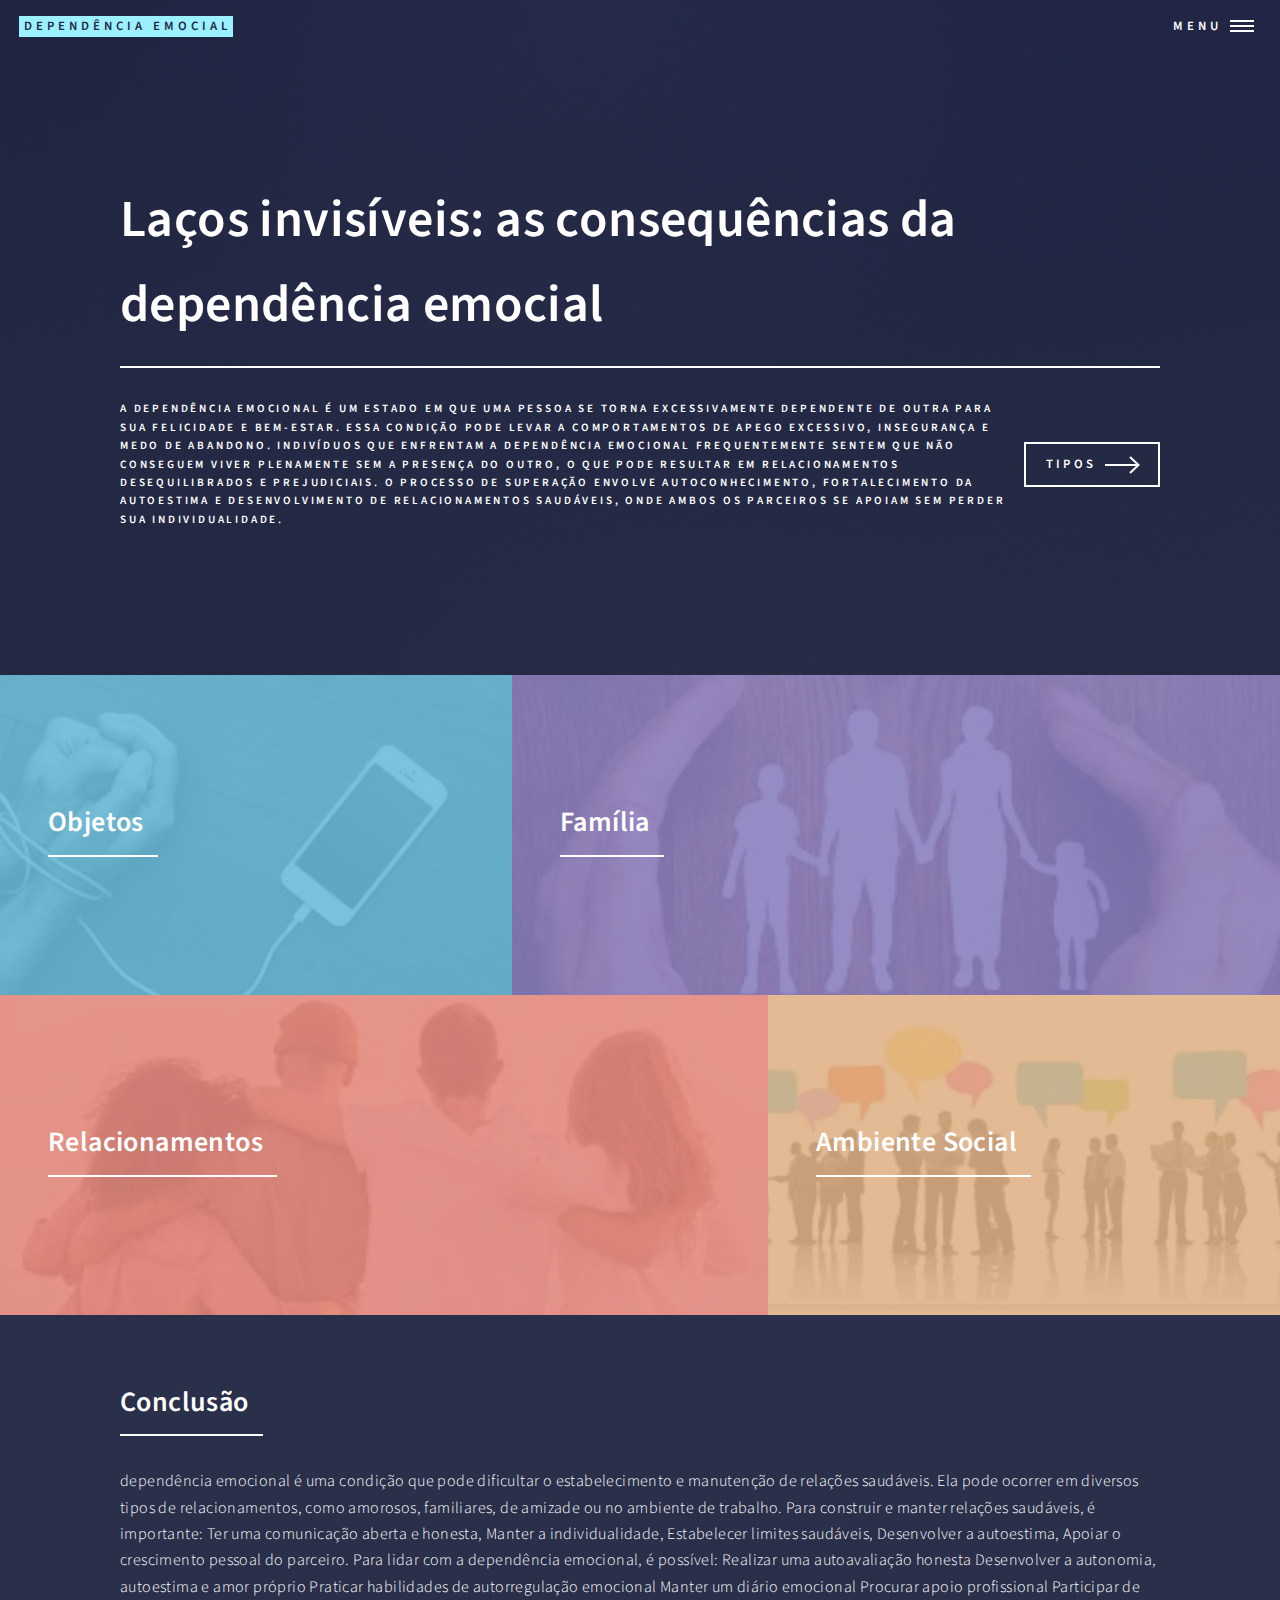
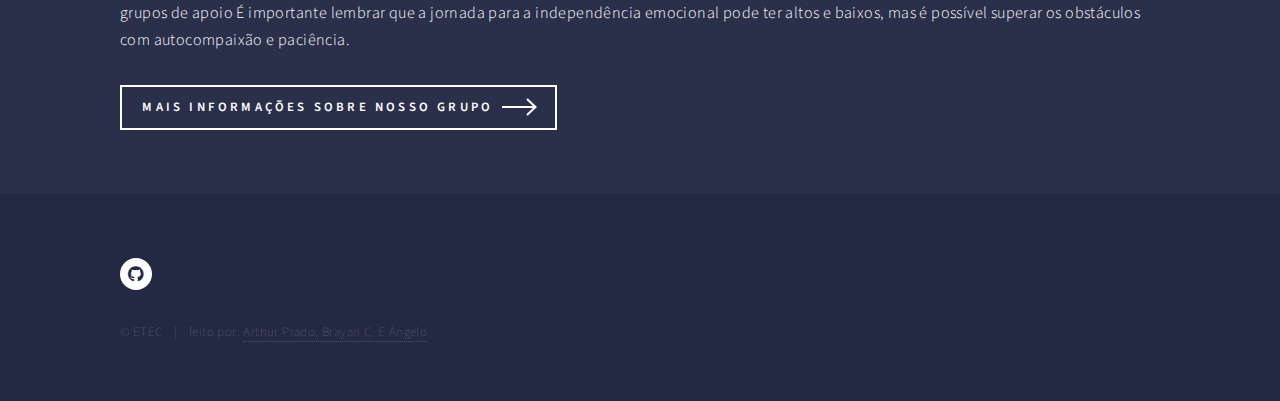
==== index.html @ 6771ea62 "Atualizar o index.html" ====
<!DOCTYPE HTML>
<html lang="pt-br">
	<head>
		<title>TRABALHO</title>
		<meta charset="utf-8" />
		<meta name="viewport" content="width=device-width, initial-scale=1, user-scalable=no" />
		<link rel="stylesheet" href="assets/css/main.css" />
		<noscript><link rel="stylesheet" href="assets/css/noscript.css" /></noscript>
	</head>
	<body class="is-preload">

		
			<div id="wrapper">

					<header id="header" class="alt">
						<a href="index.html" class="logo"><strong>Dependência emocial</strong></a>
						<nav>
							<a href="#menu">Menu</a>
						</nav>
					</header>

				<!-- Menu -->
					<nav id="menu">
						<ul class="links">
							<li><a href="index.html">Início</a></li>
							<li><a href="inf.html">Sobre</a></li>
							<li><a href="generic.html">Contatos</a></li>
						</ul>
					</nav>

				<!-- Banner -->
					<section id="banner" class="major">
						<div class="inner">
							<header class="major">
								<h1>Laços invisíveis: as consequências da dependência emocial</h1>
							</header>
							<div class="content">
								<p>A dependência emocional é um estado em que uma pessoa se torna excessivamente dependente de outra para sua felicidade e bem-estar. Essa condição pode levar a comportamentos de apego excessivo, insegurança e medo de abandono. Indivíduos que enfrentam a dependência emocional frequentemente sentem que não conseguem viver plenamente sem a presença do outro, o que pode resultar em relacionamentos desequilibrados e prejudiciais. O processo de superação envolve autoconhecimento, fortalecimento da autoestima e desenvolvimento de relacionamentos saudáveis, onde ambos os parceiros se apoiam sem perder sua individualidade.</p>
								<ul class="actions">
									<li><a href="#one" class="button next scrolly">Tipos </a></li>
								</ul>
							</div>
						</div>
					</section>

				
					<div id="main">

						
							<section id="one" class="tiles">
								<article>
									<span class="image">
										<img src="images/pic01.jpg" alt="" />
									</span>
									<header class="major">
										<h3><a href="subObjetos.html" class="link">Objetos</a></h3>
									</header>
								</article>
								<article>
									<span class="image">
										<img src="images/pic02.jpg" alt="" />
									</span>
									<header class="major">
										<h3><a href="subFamilía.html" class="link">Família</a></h3>
									</header>
								</article>
								<article>
									<span class="image">
										<img src="images/pic03.jpg" alt="" />
									</span>
									<header class="major">
										<h3><a href="subRelacionamentos.html" class="link">Relacionamentos</a></h3>
									</header>
								</article>
								<article>
									<span class="image">
										<img src="images/pic04.jpg" alt="" />
									</span>
									<header class="major">
										<h3><a href="subAmbiSocial.html" class="link">Ambiente Social</a></h3>
									</header>
							</section>

						<!-- Two -->
							<section id="two">
								<div class="inner">
									<header class="major">
										<h2>Conclusão</h2>
									</header>
									<p>dependência emocional é uma condição que pode dificultar o estabelecimento e manutenção de relações saudáveis. Ela pode ocorrer em diversos tipos de relacionamentos, como amorosos, familiares, de amizade ou no ambiente de trabalho. 
										Para construir e manter relações saudáveis, é importante: Ter uma comunicação aberta e honesta, Manter a individualidade, Estabelecer limites saudáveis, Desenvolver a autoestima, Apoiar o crescimento pessoal do parceiro. 
										Para lidar com a dependência emocional, é possível:
										Realizar uma autoavaliação honesta
										Desenvolver a autonomia, autoestima e amor próprio
										Praticar habilidades de autorregulação emocional
										Manter um diário emocional
										Procurar apoio profissional
										Participar de grupos de apoio 
										É importante lembrar que a jornada para a independência emocional pode ter altos e baixos, mas é possível superar os obstáculos com autocompaixão e paciência. 
										</p>
									<ul class="actions">
										<li><a href="inf.html" class="button next">Mais informações sobre nosso grupo</a></li>
									</ul>
								</div>
							</section>

					</div>

				<!-- Footer -->
					<footer id="footer">
						<div class="inner">
							<ul class="icons">
								<li><a href="https://github.com/ArthurAsilva/LacosInvisiveis" class="icon brands alt fa-github"><span class="label">GitHub</span></a></li>
							</ul>
							<ul class="copyright">
								<li>&copy; ETEC</li><li>feito por: <a id="azul" href=" https://arthurasilva.github.io/LacosInvisiveis/">Arthur Prado, Brayan C. E Ângelo </a></li>
							</ul>
						</div>
					</footer>

			</div>

		<!-- Scripts -->
			<script src="assets/js/jquery.min.js"></script>
			<script src="assets/js/jquery.scrolly.min.js"></script>
			<script src="assets/js/jquery.scrollex.min.js"></script>
			<script src="assets/js/browser.min.js"></script>
			<script src="assets/js/breakpoints.min.js"></script>
			<script src="assets/js/util.js"></script>
			<script src="assets/js/main.js"></script>

	</body>
</html>
---- assets/css/main.css ----
@import url(fontawesome-all.min.css);
@import url("https://fonts.googleapis.com/css?family=Source+Sans+Pro:300,300italic,600,600italic");

/*
	Forty by HTML5 UP
	html5up.net | @ajlkn
	Free for personal and commercial use under the CCA 3.0 license (html5up.net/license)
*/
.azul{
	color: rgb(108, 247, 240);
}
html, body, div, span, applet, object,
iframe, h1, h2, h3, h4, h5, h6, p, blockquote,
pre, a, abbr, acronym, address, big, cite,
code, del, dfn, em, img, ins, kbd, q, s, samp,
small, strike, strong, sub, sup, tt, var, b,
u, i, center, dl, dt, dd, ol, ul, li, fieldset,
form, label, legend, table, caption, tbody,
tfoot, thead, tr, th, td, article, aside,
canvas, details, embed, figure, figcaption,
footer, header, hgroup, menu, nav, output, ruby,
section, summary, time, mark, audio, video {
	margin: 0;
	padding: 0;
	border: 0;
	font-size: 100%;
	font: inherit;
	vertical-align: baseline;}

article, aside, details, figcaption, figure,
footer, header, hgroup, menu, nav, section {
	display: block;}

body {
	line-height: 1;
}

ol, ul {
	list-style: none;
}

blockquote, q {
	quotes: none;
}

	blockquote:before, blockquote:after, q:before, q:after {
		content: '';
		content: none;
	}

table {
	border-collapse: collapse;
	border-spacing: 0;
}

body {
	-webkit-text-size-adjust: none;
}

mark {
	background-color: transparent;
	color: inherit;
}

input::-moz-focus-inner {
	border: 0;
	padding: 0;
}

input, select, textarea {
	-moz-appearance: none;
	-webkit-appearance: none;
	-ms-appearance: none;
	appearance: none;
}

/* Basic */

	@-ms-viewport {
		width: device-width;
	}

	body {
		-ms-overflow-style: scrollbar;
	}

	@media screen and (max-width: 480px) {

		html, body {
			min-width: 320px;
		}

	}

	html {
		box-sizing: border-box;
	}

	*, *:before, *:after {
		box-sizing: inherit;
	}

	body {
		background: #242943;
	}

		body.is-preload *, body.is-preload *:before, body.is-preload *:after {
			-moz-animation: none !important;
			-webkit-animation: none !important;
			-ms-animation: none !important;
			animation: none !important;
			-moz-transition: none !important;
			-webkit-transition: none !important;
			-ms-transition: none !important;
			transition: none !important;
		}

/* Type */

	body, input, select, textarea {
		color: #ffffff;
		font-family: "Source Sans Pro", Helvetica, sans-serif;
		font-size: 17pt;
		font-weight: 300;
		letter-spacing: 0.025em;
		line-height: 1.65;
	}

		@media screen and (max-width: 1680px) {

			body, input, select, textarea {
				font-size: 14pt;
			}

		}

		@media screen and (max-width: 1280px) {

			body, input, select, textarea {
				font-size: 12pt;
			}

		}

		@media screen and (max-width: 360px) {

			body, input, select, textarea {
				font-size: 11pt;
			}

		}

	a {
		-moz-transition: color 0.2s ease-in-out, border-bottom-color 0.2s ease-in-out;
		-webkit-transition: color 0.2s ease-in-out, border-bottom-color 0.2s ease-in-out;
		-ms-transition: color 0.2s ease-in-out, border-bottom-color 0.2s ease-in-out;
		transition: color 0.2s ease-in-out, border-bottom-color 0.2s ease-in-out;
		border-bottom: dotted 1px;
		color: inherit;
		text-decoration: none;
	}

		a:hover {
			border-bottom-color: transparent;
			color: #9bf1ff !important;
		}

		a:active {
			color: #53e3fb !important;
		}

	strong, b {
		color: #ffffff;
		font-weight: 600;
	}

	em, i {
		font-style: italic;
	}

	p {
		margin: 0 0 2em 0;
	}

	h1, h2, h3, h4, h5, h6 {
		color: #ffffff;
		font-weight: 600;
		line-height: 1.65;
		margin: 0 0 1em 0;
	}

		h1 a, h2 a, h3 a, h4 a, h5 a, h6 a {
			color: inherit;
			border-bottom: 0;
		}

	h1 {
		font-size: 2.5em;
	}

	h2 {
		font-size: 1.75em;
	}

	h3 {
		font-size: 1.35em;
	}

	h4 {
		font-size: 1.1em;
	}

	h5 {
		font-size: 0.9em;
	}

	h6 {
		font-size: 0.7em;
	}

	@media screen and (max-width: 736px) {

		h1 {
			font-size: 2em;
		}

		h2 {
			font-size: 1.5em;
		}

		h3 {
			font-size: 1.25em;
		}

	}

	sub {
		font-size: 0.8em;
		position: relative;
		top: 0.5em;
	}

	sup {
		font-size: 0.8em;
		position: relative;
		top: -0.5em;
	}

	blockquote {
		border-left: solid 4px rgba(212, 212, 255, 0.1);
		font-style: italic;
		margin: 0 0 2em 0;
		padding: 0.5em 0 0.5em 2em;
	}

	code {
		background: rgba(212, 212, 255, 0.035);
		font-family: "Courier New", monospace;
		font-size: 0.9em;
		margin: 0 0.25em;
		padding: 0.25em 0.65em;
	}

	pre {
		-webkit-overflow-scrolling: touch;
		font-family: "Courier New", monospace;
		font-size: 0.9em;
		margin: 0 0 2em 0;
	}

		pre code {
			display: block;
			line-height: 1.75;
			padding: 1em 1.5em;
			overflow-x: auto;
		}

	hr {
		border: 0;
		border-bottom: solid 1px rgba(212, 212, 255, 0.1);
		margin: 2em 0;
	}

		hr.major {
			margin: 3em 0;
		}

	.align-left {
		text-align: left;
	}

	.align-center {
		text-align: center;
	}

	.align-right {
		text-align: right;
	}

/* Row */

	.row {
		display: flex;
		flex-wrap: wrap;
		box-sizing: border-box;
		align-items: stretch;
	}

		.row > * {
			box-sizing: border-box;
		}

		.row.gtr-uniform > * > :last-child {
			margin-bottom: 0;
		}

		.row.aln-left {
			justify-content: flex-start;
		}

		.row.aln-center {
			justify-content: center;
		}

		.row.aln-right {
			justify-content: flex-end;
		}

		.row.aln-top {
			align-items: flex-start;
		}

		.row.aln-middle {
			align-items: center;
		}

		.row.aln-bottom {
			align-items: flex-end;
		}

		.row > .imp {
			order: -1;
		}

		.row > .col-1 {
			width: 8.33333%;
		}

		.row > .off-1 {
			margin-left: 8.33333%;
		}

		.row > .col-2 {
			width: 16.66667%;
		}

		.row > .off-2 {
			margin-left: 16.66667%;
		}

		.row > .col-3 {
			width: 25%;
		}

		.row > .off-3 {
			margin-left: 25%;
		}

		.row > .col-4 {
			width: 33.33333%;
		}

		.row > .off-4 {
			margin-left: 33.33333%;
		}

		.row > .col-5 {
			width: 41.66667%;
		}

		.row > .off-5 {
			margin-left: 41.66667%;
		}

		.row > .col-6 {
			width: 50%;
		}

		.row > .off-6 {
			margin-left: 50%;
		}

		.row > .col-7 {
			width: 58.33333%;
		}

		.row > .off-7 {
			margin-left: 58.33333%;
		}

		.row > .col-8 {
			width: 66.66667%;
		}

		.row > .off-8 {
			margin-left: 66.66667%;
		}

		.row > .col-9 {
			width: 75%;
		}

		.row > .off-9 {
			margin-left: 75%;
		}

		.row > .col-10 {
			width: 83.33333%;
		}

		.row > .off-10 {
			margin-left: 83.33333%;
		}

		.row > .col-11 {
			width: 91.66667%;
		}

		.row > .off-11 {
			margin-left: 91.66667%;
		}

		.row > .col-12 {
			width: 100%;
		}

		.row > .off-12 {
			margin-left: 100%;
		}

		.row.gtr-0 {
			margin-top: 0;
			margin-left: 0em;
		}

			.row.gtr-0 > * {
				padding: 0 0 0 0em;
			}

			.row.gtr-0.gtr-uniform {
				margin-top: 0em;
			}

				.row.gtr-0.gtr-uniform > * {
					padding-top: 0em;
				}

		.row.gtr-25 {
			margin-top: 0;
			margin-left: -0.5em;
		}

			.row.gtr-25 > * {
				padding: 0 0 0 0.5em;
			}

			.row.gtr-25.gtr-uniform {
				margin-top: -0.5em;
			}

				.row.gtr-25.gtr-uniform > * {
					padding-top: 0.5em;
				}

		.row.gtr-50 {
			margin-top: 0;
			margin-left: -1em;
		}

			.row.gtr-50 > * {
				padding: 0 0 0 1em;
			}

			.row.gtr-50.gtr-uniform {
				margin-top: -1em;
			}

				.row.gtr-50.gtr-uniform > * {
					padding-top: 1em;
				}

		.row {
			margin-top: 0;
			margin-left: -2em;
		}

			.row > * {
				padding: 0 0 0 2em;
			}

			.row.gtr-uniform {
				margin-top: -2em;
			}

				.row.gtr-uniform > * {
					padding-top: 2em;
				}

		.row.gtr-150 {
			margin-top: 0;
			margin-left: -3em;
		}

			.row.gtr-150 > * {
				padding: 0 0 0 3em;
			}

			.row.gtr-150.gtr-uniform {
				margin-top: -3em;
			}

				.row.gtr-150.gtr-uniform > * {
					padding-top: 3em;
				}

		.row.gtr-200 {
			margin-top: 0;
			margin-left: -4em;
		}

			.row.gtr-200 > * {
				padding: 0 0 0 4em;
			}

			.row.gtr-200.gtr-uniform {
				margin-top: -4em;
			}

				.row.gtr-200.gtr-uniform > * {
					padding-top: 4em;
				}

		@media screen and (max-width: 1680px) {

			.row {
				display: flex;
				flex-wrap: wrap;
				box-sizing: border-box;
				align-items: stretch;
			}

				.row > * {
					box-sizing: border-box;
				}

				.row.gtr-uniform > * > :last-child {
					margin-bottom: 0;
				}

				.row.aln-left {
					justify-content: flex-start;
				}

				.row.aln-center {
					justify-content: center;
				}

				.row.aln-right {
					justify-content: flex-end;
				}

				.row.aln-top {
					align-items: flex-start;
				}

				.row.aln-middle {
					align-items: center;
				}

				.row.aln-bottom {
					align-items: flex-end;
				}

				.row > .imp-xlarge {
					order: -1;
				}

				.row > .col-1-xlarge {
					width: 8.33333%;
				}

				.row > .off-1-xlarge {
					margin-left: 8.33333%;
				}

				.row > .col-2-xlarge {
					width: 16.66667%;
				}

				.row > .off-2-xlarge {
					margin-left: 16.66667%;
				}

				.row > .col-3-xlarge {
					width: 25%;
				}

				.row > .off-3-xlarge {
					margin-left: 25%;
				}

				.row > .col-4-xlarge {
					width: 33.33333%;
				}

				.row > .off-4-xlarge {
					margin-left: 33.33333%;
				}

				.row > .col-5-xlarge {
					width: 41.66667%;
				}

				.row > .off-5-xlarge {
					margin-left: 41.66667%;
				}

				.row > .col-6-xlarge {
					width: 50%;
				}

				.row > .off-6-xlarge {
					margin-left: 50%;
				}

				.row > .col-7-xlarge {
					width: 58.33333%;
				}

				.row > .off-7-xlarge {
					margin-left: 58.33333%;
				}

				.row > .col-8-xlarge {
					width: 66.66667%;
				}

				.row > .off-8-xlarge {
					margin-left: 66.66667%;
				}

				.row > .col-9-xlarge {
					width: 75%;
				}

				.row > .off-9-xlarge {
					margin-left: 75%;
				}

				.row > .col-10-xlarge {
					width: 83.33333%;
				}

				.row > .off-10-xlarge {
					margin-left: 83.33333%;
				}

				.row > .col-11-xlarge {
					width: 91.66667%;
				}

				.row > .off-11-xlarge {
					margin-left: 91.66667%;
				}

				.row > .col-12-xlarge {
					width: 100%;
				}

				.row > .off-12-xlarge {
					margin-left: 100%;
				}

				.row.gtr-0 {
					margin-top: 0;
					margin-left: 0em;
				}

					.row.gtr-0 > * {
						padding: 0 0 0 0em;
					}

					.row.gtr-0.gtr-uniform {
						margin-top: 0em;
					}

						.row.gtr-0.gtr-uniform > * {
							padding-top: 0em;
						}

				.row.gtr-25 {
					margin-top: 0;
					margin-left: -0.5em;
				}

					.row.gtr-25 > * {
						padding: 0 0 0 0.5em;
					}

					.row.gtr-25.gtr-uniform {
						margin-top: -0.5em;
					}

						.row.gtr-25.gtr-uniform > * {
							padding-top: 0.5em;
						}

				.row.gtr-50 {
					margin-top: 0;
					margin-left: -1em;
				}

					.row.gtr-50 > * {
						padding: 0 0 0 1em;
					}

					.row.gtr-50.gtr-uniform {
						margin-top: -1em;
					}

						.row.gtr-50.gtr-uniform > * {
							padding-top: 1em;
						}

				.row {
					margin-top: 0;
					margin-left: -2em;
				}

					.row > * {
						padding: 0 0 0 2em;
					}

					.row.gtr-uniform {
						margin-top: -2em;
					}

						.row.gtr-uniform > * {
							padding-top: 2em;
						}

				.row.gtr-150 {
					margin-top: 0;
					margin-left: -3em;
				}

					.row.gtr-150 > * {
						padding: 0 0 0 3em;
					}

					.row.gtr-150.gtr-uniform {
						margin-top: -3em;
					}

						.row.gtr-150.gtr-uniform > * {
							padding-top: 3em;
						}

				.row.gtr-200 {
					margin-top: 0;
					margin-left: -4em;
				}

					.row.gtr-200 > * {
						padding: 0 0 0 4em;
					}

					.row.gtr-200.gtr-uniform {
						margin-top: -4em;
					}

						.row.gtr-200.gtr-uniform > * {
							padding-top: 4em;
						}

		}

		@media screen and (max-width: 1280px) {

			.row {
				display: flex;
				flex-wrap: wrap;
				box-sizing: border-box;
				align-items: stretch;
			}

				.row > * {
					box-sizing: border-box;
				}

				.row.gtr-uniform > * > :last-child {
					margin-bottom: 0;
				}

				.row.aln-left {
					justify-content: flex-start;
				}

				.row.aln-center {
					justify-content: center;
				}

				.row.aln-right {
					justify-content: flex-end;
				}

				.row.aln-top {
					align-items: flex-start;
				}

				.row.aln-middle {
					align-items: center;
				}

				.row.aln-bottom {
					align-items: flex-end;
				}

				.row > .imp-large {
					order: -1;
				}

				.row > .col-1-large {
					width: 8.33333%;
				}

				.row > .off-1-large {
					margin-left: 8.33333%;
				}

				.row > .col-2-large {
					width: 16.66667%;
				}

				.row > .off-2-large {
					margin-left: 16.66667%;
				}

				.row > .col-3-large {
					width: 25%;
				}

				.row > .off-3-large {
					margin-left: 25%;
				}

				.row > .col-4-large {
					width: 33.33333%;
				}

				.row > .off-4-large {
					margin-left: 33.33333%;
				}

				.row > .col-5-large {
					width: 41.66667%;
				}

				.row > .off-5-large {
					margin-left: 41.66667%;
				}

				.row > .col-6-large {
					width: 50%;
				}

				.row > .off-6-large {
					margin-left: 50%;
				}

				.row > .col-7-large {
					width: 58.33333%;
				}

				.row > .off-7-large {
					margin-left: 58.33333%;
				}

				.row > .col-8-large {
					width: 66.66667%;
				}

				.row > .off-8-large {
					margin-left: 66.66667%;
				}

				.row > .col-9-large {
					width: 75%;
				}

				.row > .off-9-large {
					margin-left: 75%;
				}

				.row > .col-10-large {
					width: 83.33333%;
				}

				.row > .off-10-large {
					margin-left: 83.33333%;
				}

				.row > .col-11-large {
					width: 91.66667%;
				}

				.row > .off-11-large {
					margin-left: 91.66667%;
				}

				.row > .col-12-large {
					width: 100%;
				}

				.row > .off-12-large {
					margin-left: 100%;
				}

				.row.gtr-0 {
					margin-top: 0;
					margin-left: 0em;
				}

					.row.gtr-0 > * {
						padding: 0 0 0 0em;
					}

					.row.gtr-0.gtr-uniform {
						margin-top: 0em;
					}

						.row.gtr-0.gtr-uniform > * {
							padding-top: 0em;
						}

				.row.gtr-25 {
					margin-top: 0;
					margin-left: -0.375em;
				}

					.row.gtr-25 > * {
						padding: 0 0 0 0.375em;
					}

					.row.gtr-25.gtr-uniform {
						margin-top: -0.375em;
					}

						.row.gtr-25.gtr-uniform > * {
							padding-top: 0.375em;
						}

				.row.gtr-50 {
					margin-top: 0;
					margin-left: -0.75em;
				}

					.row.gtr-50 > * {
						padding: 0 0 0 0.75em;
					}

					.row.gtr-50.gtr-uniform {
						margin-top: -0.75em;
					}

						.row.gtr-50.gtr-uniform > * {
							padding-top: 0.75em;
						}

				.row {
					margin-top: 0;
					margin-left: -1.5em;
				}

					.row > * {
						padding: 0 0 0 1.5em;
					}

					.row.gtr-uniform {
						margin-top: -1.5em;
					}

						.row.gtr-uniform > * {
							padding-top: 1.5em;
						}

				.row.gtr-150 {
					margin-top: 0;
					margin-left: -2.25em;
				}

					.row.gtr-150 > * {
						padding: 0 0 0 2.25em;
					}

					.row.gtr-150.gtr-uniform {
						margin-top: -2.25em;
					}

						.row.gtr-150.gtr-uniform > * {
							padding-top: 2.25em;
						}

				.row.gtr-200 {
					margin-top: 0;
					margin-left: -3em;
				}

					.row.gtr-200 > * {
						padding: 0 0 0 3em;
					}

					.row.gtr-200.gtr-uniform {
						margin-top: -3em;
					}

						.row.gtr-200.gtr-uniform > * {
							padding-top: 3em;
						}

		}

		@media screen and (max-width: 980px) {

			.row {
				display: flex;
				flex-wrap: wrap;
				box-sizing: border-box;
				align-items: stretch;
			}

				.row > * {
					box-sizing: border-box;
				}

				.row.gtr-uniform > * > :last-child {
					margin-bottom: 0;
				}

				.row.aln-left {
					justify-content: flex-start;
				}

				.row.aln-center {
					justify-content: center;
				}

				.row.aln-right {
					justify-content: flex-end;
				}

				.row.aln-top {
					align-items: flex-start;
				}

				.row.aln-middle {
					align-items: center;
				}

				.row.aln-bottom {
					align-items: flex-end;
				}

				.row > .imp-medium {
					order: -1;
				}

				.row > .col-1-medium {
					width: 8.33333%;
				}

				.row > .off-1-medium {
					margin-left: 8.33333%;
				}

				.row > .col-2-medium {
					width: 16.66667%;
				}

				.row > .off-2-medium {
					margin-left: 16.66667%;
				}

				.row > .col-3-medium {
					width: 25%;
				}

				.row > .off-3-medium {
					margin-left: 25%;
				}

				.row > .col-4-medium {
					width: 33.33333%;
				}

				.row > .off-4-medium {
					margin-left: 33.33333%;
				}

				.row > .col-5-medium {
					width: 41.66667%;
				}

				.row > .off-5-medium {
					margin-left: 41.66667%;
				}

				.row > .col-6-medium {
					width: 50%;
				}

				.row > .off-6-medium {
					margin-left: 50%;
				}

				.row > .col-7-medium {
					width: 58.33333%;
				}

				.row > .off-7-medium {
					margin-left: 58.33333%;
				}

				.row > .col-8-medium {
					width: 66.66667%;
				}

				.row > .off-8-medium {
					margin-left: 66.66667%;
				}

				.row > .col-9-medium {
					width: 75%;
				}

				.row > .off-9-medium {
					margin-left: 75%;
				}

				.row > .col-10-medium {
					width: 83.33333%;
				}

				.row > .off-10-medium {
					margin-left: 83.33333%;
				}

				.row > .col-11-medium {
					width: 91.66667%;
				}

				.row > .off-11-medium {
					margin-left: 91.66667%;
				}

				.row > .col-12-medium {
					width: 100%;
				}

				.row > .off-12-medium {
					margin-left: 100%;
				}

				.row.gtr-0 {
					margin-top: 0;
					margin-left: 0em;
				}

					.row.gtr-0 > * {
						padding: 0 0 0 0em;
					}

					.row.gtr-0.gtr-uniform {
						margin-top: 0em;
					}

						.row.gtr-0.gtr-uniform > * {
							padding-top: 0em;
						}

				.row.gtr-25 {
					margin-top: 0;
					margin-left: -0.375em;
				}

					.row.gtr-25 > * {
						padding: 0 0 0 0.375em;
					}

					.row.gtr-25.gtr-uniform {
						margin-top: -0.375em;
					}

						.row.gtr-25.gtr-uniform > * {
							padding-top: 0.375em;
						}

				.row.gtr-50 {
					margin-top: 0;
					margin-left: -0.75em;
				}

					.row.gtr-50 > * {
						padding: 0 0 0 0.75em;
					}

					.row.gtr-50.gtr-uniform {
						margin-top: -0.75em;
					}

						.row.gtr-50.gtr-uniform > * {
							padding-top: 0.75em;
						}

				.row {
					margin-top: 0;
					margin-left: -1.5em;
				}

					.row > * {
						padding: 0 0 0 1.5em;
					}

					.row.gtr-uniform {
						margin-top: -1.5em;
					}

						.row.gtr-uniform > * {
							padding-top: 1.5em;
						}

				.row.gtr-150 {
					margin-top: 0;
					margin-left: -2.25em;
				}

					.row.gtr-150 > * {
						padding: 0 0 0 2.25em;
					}

					.row.gtr-150.gtr-uniform {
						margin-top: -2.25em;
					}

						.row.gtr-150.gtr-uniform > * {
							padding-top: 2.25em;
						}

				.row.gtr-200 {
					margin-top: 0;
					margin-left: -3em;
				}

					.row.gtr-200 > * {
						padding: 0 0 0 3em;
					}

					.row.gtr-200.gtr-uniform {
						margin-top: -3em;
					}

						.row.gtr-200.gtr-uniform > * {
							padding-top: 3em;
						}

		}

		@media screen and (max-width: 736px) {

			.row {
				display: flex;
				flex-wrap: wrap;
				box-sizing: border-box;
				align-items: stretch;
			}

				.row > * {
					box-sizing: border-box;
				}

				.row.gtr-uniform > * > :last-child {
					margin-bottom: 0;
				}

				.row.aln-left {
					justify-content: flex-start;
				}

				.row.aln-center {
					justify-content: center;
				}

				.row.aln-right {
					justify-content: flex-end;
				}

				.row.aln-top {
					align-items: flex-start;
				}

				.row.aln-middle {
					align-items: center;
				}

				.row.aln-bottom {
					align-items: flex-end;
				}

				.row > .imp-small {
					order: -1;
				}

				.row > .col-1-small {
					width: 8.33333%;
				}

				.row > .off-1-small {
					margin-left: 8.33333%;
				}

				.row > .col-2-small {
					width: 16.66667%;
				}

				.row > .off-2-small {
					margin-left: 16.66667%;
				}

				.row > .col-3-small {
					width: 25%;
				}

				.row > .off-3-small {
					margin-left: 25%;
				}

				.row > .col-4-small {
					width: 33.33333%;
				}

				.row > .off-4-small {
					margin-left: 33.33333%;
				}

				.row > .col-5-small {
					width: 41.66667%;
				}

				.row > .off-5-small {
					margin-left: 41.66667%;
				}

				.row > .col-6-small {
					width: 50%;
				}

				.row > .off-6-small {
					margin-left: 50%;
				}

				.row > .col-7-small {
					width: 58.33333%;
				}

				.row > .off-7-small {
					margin-left: 58.33333%;
				}

				.row > .col-8-small {
					width: 66.66667%;
				}

				.row > .off-8-small {
					margin-left: 66.66667%;
				}

				.row > .col-9-small {
					width: 75%;
				}

				.row > .off-9-small {
					margin-left: 75%;
				}

				.row > .col-10-small {
					width: 83.33333%;
				}

				.row > .off-10-small {
					margin-left: 83.33333%;
				}

				.row > .col-11-small {
					width: 91.66667%;
				}

				.row > .off-11-small {
					margin-left: 91.66667%;
				}

				.row > .col-12-small {
					width: 100%;
				}

				.row > .off-12-small {
					margin-left: 100%;
				}

				.row.gtr-0 {
					margin-top: 0;
					margin-left: 0em;
				}

					.row.gtr-0 > * {
						padding: 0 0 0 0em;
					}

					.row.gtr-0.gtr-uniform {
						margin-top: 0em;
					}

						.row.gtr-0.gtr-uniform > * {
							padding-top: 0em;
						}

				.row.gtr-25 {
					margin-top: 0;
					margin-left: -0.3125em;
				}

					.row.gtr-25 > * {
						padding: 0 0 0 0.3125em;
					}

					.row.gtr-25.gtr-uniform {
						margin-top: -0.3125em;
					}

						.row.gtr-25.gtr-uniform > * {
							padding-top: 0.3125em;
						}

				.row.gtr-50 {
					margin-top: 0;
					margin-left: -0.625em;
				}

					.row.gtr-50 > * {
						padding: 0 0 0 0.625em;
					}

					.row.gtr-50.gtr-uniform {
						margin-top: -0.625em;
					}

						.row.gtr-50.gtr-uniform > * {
							padding-top: 0.625em;
						}

				.row {
					margin-top: 0;
					margin-left: -1.25em;
				}

					.row > * {
						padding: 0 0 0 1.25em;
					}

					.row.gtr-uniform {
						margin-top: -1.25em;
					}

						.row.gtr-uniform > * {
							padding-top: 1.25em;
						}

				.row.gtr-150 {
					margin-top: 0;
					margin-left: -1.875em;
				}

					.row.gtr-150 > * {
						padding: 0 0 0 1.875em;
					}

					.row.gtr-150.gtr-uniform {
						margin-top: -1.875em;
					}

						.row.gtr-150.gtr-uniform > * {
							padding-top: 1.875em;
						}

				.row.gtr-200 {
					margin-top: 0;
					margin-left: -2.5em;
				}

					.row.gtr-200 > * {
						padding: 0 0 0 2.5em;
					}

					.row.gtr-200.gtr-uniform {
						margin-top: -2.5em;
					}

						.row.gtr-200.gtr-uniform > * {
							padding-top: 2.5em;
						}

		}

		@media screen and (max-width: 480px) {

			.row {
				display: flex;
				flex-wrap: wrap;
				box-sizing: border-box;
				align-items: stretch;
			}

				.row > * {
					box-sizing: border-box;
				}

				.row.gtr-uniform > * > :last-child {
					margin-bottom: 0;
				}

				.row.aln-left {
					justify-content: flex-start;
				}

				.row.aln-center {
					justify-content: center;
				}

				.row.aln-right {
					justify-content: flex-end;
				}

				.row.aln-top {
					align-items: flex-start;
				}

				.row.aln-middle {
					align-items: center;
				}

				.row.aln-bottom {
					align-items: flex-end;
				}

				.row > .imp-xsmall {
					order: -1;
				}

				.row > .col-1-xsmall {
					width: 8.33333%;
				}

				.row > .off-1-xsmall {
					margin-left: 8.33333%;
				}

				.row > .col-2-xsmall {
					width: 16.66667%;
				}

				.row > .off-2-xsmall {
					margin-left: 16.66667%;
				}

				.row > .col-3-xsmall {
					width: 25%;
				}

				.row > .off-3-xsmall {
					margin-left: 25%;
				}

				.row > .col-4-xsmall {
					width: 33.33333%;
				}

				.row > .off-4-xsmall {
					margin-left: 33.33333%;
				}

				.row > .col-5-xsmall {
					width: 41.66667%;
				}

				.row > .off-5-xsmall {
					margin-left: 41.66667%;
				}

				.row > .col-6-xsmall {
					width: 50%;
				}

				.row > .off-6-xsmall {
					margin-left: 50%;
				}

				.row > .col-7-xsmall {
					width: 58.33333%;
				}

				.row > .off-7-xsmall {
					margin-left: 58.33333%;
				}

				.row > .col-8-xsmall {
					width: 66.66667%;
				}

				.row > .off-8-xsmall {
					margin-left: 66.66667%;
				}

				.row > .col-9-xsmall {
					width: 75%;
				}

				.row > .off-9-xsmall {
					margin-left: 75%;
				}

				.row > .col-10-xsmall {
					width: 83.33333%;
				}

				.row > .off-10-xsmall {
					margin-left: 83.33333%;
				}

				.row > .col-11-xsmall {
					width: 91.66667%;
				}

				.row > .off-11-xsmall {
					margin-left: 91.66667%;
				}

				.row > .col-12-xsmall {
					width: 100%;
				}

				.row > .off-12-xsmall {
					margin-left: 100%;
				}

				.row.gtr-0 {
					margin-top: 0;
					margin-left: 0em;
				}

					.row.gtr-0 > * {
						padding: 0 0 0 0em;
					}

					.row.gtr-0.gtr-uniform {
						margin-top: 0em;
					}

						.row.gtr-0.gtr-uniform > * {
							padding-top: 0em;
						}

				.row.gtr-25 {
					margin-top: 0;
					margin-left: -0.3125em;
				}

					.row.gtr-25 > * {
						padding: 0 0 0 0.3125em;
					}

					.row.gtr-25.gtr-uniform {
						margin-top: -0.3125em;
					}

						.row.gtr-25.gtr-uniform > * {
							padding-top: 0.3125em;
						}

				.row.gtr-50 {
					margin-top: 0;
					margin-left: -0.625em;
				}

					.row.gtr-50 > * {
						padding: 0 0 0 0.625em;
					}

					.row.gtr-50.gtr-uniform {
						margin-top: -0.625em;
					}

						.row.gtr-50.gtr-uniform > * {
							padding-top: 0.625em;
						}

				.row {
					margin-top: 0;
					margin-left: -1.25em;
				}

					.row > * {
						padding: 0 0 0 1.25em;
					}

					.row.gtr-uniform {
						margin-top: -1.25em;
					}

						.row.gtr-uniform > * {
							padding-top: 1.25em;
						}

				.row.gtr-150 {
					margin-top: 0;
					margin-left: -1.875em;
				}

					.row.gtr-150 > * {
						padding: 0 0 0 1.875em;
					}

					.row.gtr-150.gtr-uniform {
						margin-top: -1.875em;
					}

						.row.gtr-150.gtr-uniform > * {
							padding-top: 1.875em;
						}

				.row.gtr-200 {
					margin-top: 0;
					margin-left: -2.5em;
				}

					.row.gtr-200 > * {
						padding: 0 0 0 2.5em;
					}

					.row.gtr-200.gtr-uniform {
						margin-top: -2.5em;
					}

						.row.gtr-200.gtr-uniform > * {
							padding-top: 2.5em;
						}

		}

/* Section/Article */

	section.special, article.special {
		text-align: center;
	}

	header.major {
		width: -moz-max-content;
		width: -webkit-max-content;
		width: -ms-max-content;
		width: max-content;
		margin-bottom: 2em;
	}

		header.major > :first-child {
			margin-bottom: 0;
			width: calc(100% + 0.5em);
		}

			header.major > :first-child:after {
				content: '';
				background-color: #ffffff;
				display: block;
				height: 2px;
				margin: 0.325em 0 0.5em 0;
				width: 100%;
			}

		header.major > p {
			font-size: 0.7em;
			font-weight: 600;
			letter-spacing: 0.25em;
			margin-bottom: 0;
			text-transform: uppercase;
		}

		body.is-ie header.major > :first-child:after {
			max-width: 9em;
		}

		body.is-ie header.major > h1:after {
			max-width: 100% !important;
		}

	@media screen and (max-width: 736px) {

		header.major > p br {
			display: none;
		}

	}

/* Form */

	form {
		margin: 0 0 2em 0;
	}

		form > :last-child {
			margin-bottom: 0;
		}

		form > .fields {
			display: -moz-flex;
			display: -webkit-flex;
			display: -ms-flex;
			display: flex;
			-moz-flex-wrap: wrap;
			-webkit-flex-wrap: wrap;
			-ms-flex-wrap: wrap;
			flex-wrap: wrap;
			width: calc(100% + 3em);
			margin: -1.5em 0 2em -1.5em;
		}

			form > .fields > .field {
				-moz-flex-grow: 0;
				-webkit-flex-grow: 0;
				-ms-flex-grow: 0;
				flex-grow: 0;
				-moz-flex-shrink: 0;
				-webkit-flex-shrink: 0;
				-ms-flex-shrink: 0;
				flex-shrink: 0;
				padding: 1.5em 0 0 1.5em;
				width: calc(100% - 1.5em);
			}

				form > .fields > .field.half {
					width: calc(50% - 0.75em);
				}

				form > .fields > .field.third {
					width: calc(100%/3 - 0.5em);
				}

				form > .fields > .field.quarter {
					width: calc(25% - 0.375em);
				}

		@media screen and (max-width: 480px) {

			form > .fields {
				width: calc(100% + 3em);
				margin: -1.5em 0 2em -1.5em;
			}

				form > .fields > .field {
					padding: 1.5em 0 0 1.5em;
					width: calc(100% - 1.5em);
				}

					form > .fields > .field.half {
						width: calc(100% - 1.5em);
					}

					form > .fields > .field.third {
						width: calc(100% - 1.5em);
					}

					form > .fields > .field.quarter {
						width: calc(100% - 1.5em);
					}

		}

	label {
		color: #ffffff;
		display: block;
		font-size: 0.8em;
		font-weight: 600;
		letter-spacing: 0.25em;
		margin: 0 0 1em 0;
		text-transform: uppercase;
	}

	input[type="text"],
	input[type="password"],
	input[type="email"],
	input[type="tel"],
	input[type="search"],
	input[type="url"],
	select,
	textarea {
		-moz-appearance: none;
		-webkit-appearance: none;
		-ms-appearance: none;
		appearance: none;
		background: rgba(212, 212, 255, 0.035);
		border: none;
		border-radius: 0;
		color: inherit;
		display: block;
		outline: 0;
		padding: 0 1em;
		text-decoration: none;
		width: 100%;
	}

		input[type="text"]:invalid,
		input[type="password"]:invalid,
		input[type="email"]:invalid,
		input[type="tel"]:invalid,
		input[type="search"]:invalid,
		input[type="url"]:invalid,
		select:invalid,
		textarea:invalid {
			box-shadow: none;
		}

		input[type="text"]:focus,
		input[type="password"]:focus,
		input[type="email"]:focus,
		input[type="tel"]:focus,
		input[type="search"]:focus,
		input[type="url"]:focus,
		select:focus,
		textarea:focus {
			border-color: #9bf1ff;
			box-shadow: 0 0 0 2px #9bf1ff;
		}

	select {
		background-image: url("data:image/svg+xml;charset=utf8,%3Csvg xmlns='http://www.w3.org/2000/svg' width='40' height='40' preserveAspectRatio='none' viewBox='0 0 40 40'%3E%3Cpath d='M9.4,12.3l10.4,10.4l10.4-10.4c0.2-0.2,0.5-0.4,0.9-0.4c0.3,0,0.6,0.1,0.9,0.4l3.3,3.3c0.2,0.2,0.4,0.5,0.4,0.9 c0,0.4-0.1,0.6-0.4,0.9L20.7,31.9c-0.2,0.2-0.5,0.4-0.9,0.4c-0.3,0-0.6-0.1-0.9-0.4L4.3,17.3c-0.2-0.2-0.4-0.5-0.4-0.9 c0-0.4,0.1-0.6,0.4-0.9l3.3-3.3c0.2-0.2,0.5-0.4,0.9-0.4S9.1,12.1,9.4,12.3z' fill='rgba(212, 212, 255, 0.1)' /%3E%3C/svg%3E");
		background-size: 1.25rem;
		background-repeat: no-repeat;
		background-position: calc(100% - 1rem) center;
		height: 2.75em;
		padding-right: 2.75em;
		text-overflow: ellipsis;
	}

		select option {
			color: #ffffff;
			background: #242943;
		}

		select:focus::-ms-value {
			background-color: transparent;
		}

		select::-ms-expand {
			display: none;
		}

	input[type="text"],
	input[type="password"],
	input[type="email"],
	input[type="tel"],
	input[type="search"],
	input[type="url"],
	select {
		height: 2.75em;
	}

	textarea {
		padding: 0.75em 1em;
	}

	input[type="checkbox"],
	input[type="radio"] {
		-moz-appearance: none;
		-webkit-appearance: none;
		-ms-appearance: none;
		appearance: none;
		display: block;
		float: left;
		margin-right: -2em;
		opacity: 0;
		width: 1em;
		z-index: -1;
	}

		input[type="checkbox"] + label,
		input[type="radio"] + label {
			text-decoration: none;
			color: #ffffff;
			cursor: pointer;
			display: inline-block;
			font-weight: 300;
			padding-left: 2.65em;
			padding-right: 0.75em;
			position: relative;
		}

			input[type="checkbox"] + label:before,
			input[type="radio"] + label:before {
				-moz-osx-font-smoothing: grayscale;
				-webkit-font-smoothing: antialiased;
				display: inline-block;
				font-style: normal;
				font-variant: normal;
				text-rendering: auto;
				line-height: 1;
				text-transform: none !important;
				font-family: 'Font Awesome 5 Free';
				font-weight: 900;
			}

			input[type="checkbox"] + label:before,
			input[type="radio"] + label:before {
				background: rgba(212, 212, 255, 0.035);
				content: '';
				display: inline-block;
				font-size: 0.8em;
				height: 2.0625em;
				left: 0;
				letter-spacing: 0;
				line-height: 2.0625em;
				position: absolute;
				text-align: center;
				top: 0;
				width: 2.0625em;
			}

		input[type="checkbox"]:checked + label:before,
		input[type="radio"]:checked + label:before {
			background: #ffffff;
			border-color: #9bf1ff;
			content: '\f00c';
			color: #242943;
		}

		input[type="checkbox"]:focus + label:before,
		input[type="radio"]:focus + label:before {
			box-shadow: 0 0 0 2px #9bf1ff;
		}

	input[type="radio"] + label:before {
		border-radius: 100%;
	}

	::-webkit-input-placeholder {
		color: rgba(244, 244, 255, 0.2) !important;
		opacity: 1.0;
	}

	:-moz-placeholder {
		color: rgba(244, 244, 255, 0.2) !important;
		opacity: 1.0;
	}

	::-moz-placeholder {
		color: rgba(244, 244, 255, 0.2) !important;
		opacity: 1.0;
	}

	:-ms-input-placeholder {
		color: rgba(244, 244, 255, 0.2) !important;
		opacity: 1.0;
	}

/* Box */

	.box {
		border: solid 1px rgba(212, 212, 255, 0.1);
		margin-bottom: 2em;
		padding: 1.5em;
	}

		.box > :last-child,
		.box > :last-child > :last-child,
		.box > :last-child > :last-child > :last-child {
			margin-bottom: 0;
		}

		.box.alt {
			border: 0;
			border-radius: 0;
			padding: 0;
		}

/* Icon */

	.icon {
		text-decoration: none;
		border-bottom: none;
		position: relative;
	}

		.icon:before {
			-moz-osx-font-smoothing: grayscale;
			-webkit-font-smoothing: antialiased;
			display: inline-block;
			font-style: normal;
			font-variant: normal;
			text-rendering: auto;
			line-height: 1;
			text-transform: none !important;
			font-family: 'Font Awesome 5 Free';
			font-weight: 400;
		}

		.icon > .label {
			display: none;
		}

		.icon:before {
			line-height: inherit;
		}

		.icon.solid:before {
			font-weight: 900;
		}

		.icon.brands:before {
			font-family: 'Font Awesome 5 Brands';
		}

		.icon.alt:before {
			background-color: #ffffff;
			border-radius: 100%;
			color: #242943;
			display: inline-block;
			height: 2em;
			line-height: 2em;
			text-align: center;
			width: 2em;
		}

	a.icon.alt:before {
		-moz-transition: background-color 0.2s ease-in-out;
		-webkit-transition: background-color 0.2s ease-in-out;
		-ms-transition: background-color 0.2s ease-in-out;
		transition: background-color 0.2s ease-in-out;
	}

	a.icon.alt:hover:before {
		background-color: #6fc3df;
	}

	a.icon.alt:active:before {
		background-color: #37a6cb;
	}

/* Image */

	.image {
		border: 0;
		display: inline-block;
		position: relative;
	}

		.image img {
			display: block;
		}

		.image.left, .image.right {
			max-width: 30%;
		}

			.image.left img, .image.right img {
				width: 100%;
			}

		.image.left {
			float: left;
			margin: 0 1.5em 1.25em 0;
			top: 0.25em;
		}

		.image.right {
			float: right;
			margin: 0 0 1.25em 1.5em;
			top: 0.25em;
		}

		.image.fit {
			display: block;
			margin: 0 0 2em 0;
			width: 100%;
		}

			.image.fit img {
				width: 100%;
			}

		.image.main {
			display: block;
			margin: 2.5em 0;
			width: 100%;
		}

			.image.main img {
				width: 100%;
			}

			@media screen and (max-width: 736px) {

				.image.main {
					margin: 1.5em 0;
				}

			}

/* List */

	ol {
		list-style: decimal;
		margin: 0 0 2em 0;
		padding-left: 1.25em;
	}

		ol li {
			padding-left: 0.25em;
		}

	ul {
		list-style: disc;
		margin: 0 0 2em 0;
		padding-left: 1em;
	}

		ul li {
			padding-left: 0.5em;
		}

		ul.alt {
			list-style: none;
			padding-left: 0;
		}

			ul.alt li {
				border-top: solid 1px rgba(212, 212, 255, 0.1);
				padding: 0.5em 0;
			}

				ul.alt li:first-child {
					border-top: 0;
					padding-top: 0;
				}

	dl {
		margin: 0 0 2em 0;
	}

		dl dt {
			display: block;
			font-weight: 600;
			margin: 0 0 1em 0;
		}

		dl dd {
			margin-left: 2em;
		}

/* Actions */

	ul.actions {
		display: -moz-flex;
		display: -webkit-flex;
		display: -ms-flex;
		display: flex;
		cursor: default;
		list-style: none;
		margin-left: -1em;
		padding-left: 0;
	}

		ul.actions li {
			padding: 0 0 0 1em;
			vertical-align: middle;
		}

		ul.actions.special {
			-moz-justify-content: center;
			-webkit-justify-content: center;
			-ms-justify-content: center;
			justify-content: center;
			width: 100%;
			margin-left: 0;
		}

			ul.actions.special li:first-child {
				padding-left: 0;
			}

		ul.actions.stacked {
			-moz-flex-direction: column;
			-webkit-flex-direction: column;
			-ms-flex-direction: column;
			flex-direction: column;
			margin-left: 0;
		}

			ul.actions.stacked li {
				padding: 1.3em 0 0 0;
			}

				ul.actions.stacked li:first-child {
					padding-top: 0;
				}

		ul.actions.fit {
			width: calc(100% + 1em);
		}

			ul.actions.fit li {
				-moz-flex-grow: 1;
				-webkit-flex-grow: 1;
				-ms-flex-grow: 1;
				flex-grow: 1;
				-moz-flex-shrink: 1;
				-webkit-flex-shrink: 1;
				-ms-flex-shrink: 1;
				flex-shrink: 1;
				width: 100%;
			}

				ul.actions.fit li > * {
					width: 100%;
				}

			ul.actions.fit.stacked {
				width: 100%;
			}

/* Icons */

	ul.icons {
		cursor: default;
		list-style: none;
		padding-left: 0;
	}

		ul.icons li {
			display: inline-block;
			padding: 0 1em 0 0;
		}

			ul.icons li:last-child {
				padding-right: 0;
			}

		@media screen and (max-width: 736px) {

			ul.icons li {
				padding: 0 0.75em 0 0;
			}

		}

/* Pagination */

	ul.pagination {
		cursor: default;
		list-style: none;
		padding-left: 0;
	}

		ul.pagination li {
			display: inline-block;
			padding-left: 0;
			vertical-align: middle;
		}

			ul.pagination li > .page {
				-moz-transition: background-color 0.2s ease-in-out, color 0.2s ease-in-out;
				-webkit-transition: background-color 0.2s ease-in-out, color 0.2s ease-in-out;
				-ms-transition: background-color 0.2s ease-in-out, color 0.2s ease-in-out;
				transition: background-color 0.2s ease-in-out, color 0.2s ease-in-out;
				border-bottom: 0;
				display: inline-block;
				font-size: 0.8em;
				font-weight: 600;
				height: 1.5em;
				line-height: 1.5em;
				margin: 0 0.125em;
				min-width: 1.5em;
				padding: 0 0.5em;
				text-align: center;
			}

				ul.pagination li > .page.active {
					background-color: #ffffff;
					color: #242943;
				}

					ul.pagination li > .page.active:hover {
						background-color: #9bf1ff;
						color: #242943 !important;
					}

					ul.pagination li > .page.active:active {
						background-color: #53e3fb;
					}

			ul.pagination li:first-child {
				padding-right: 0.75em;
			}

			ul.pagination li:last-child {
				padding-left: 0.75em;
			}

		@media screen and (max-width: 480px) {

			ul.pagination li:nth-child(n+2):nth-last-child(n+2) {
				display: none;
			}

			ul.pagination li:first-child {
				padding-right: 0;
			}

		}

/* Table */

	.table-wrapper {
		-webkit-overflow-scrolling: touch;
		overflow-x: auto;
	}

	table {
		margin: 0 0 2em 0;
		width: 100%;
	}

		table tbody tr {
			border: solid 1px rgba(212, 212, 255, 0.1);
			border-left: 0;
			border-right: 0;
		}

			table tbody tr:nth-child(2n + 1) {
				background-color: rgba(212, 212, 255, 0.035);
			}

		table td {
			padding: 0.75em 0.75em;
		}

		table th {
			color: #ffffff;
			font-size: 0.9em;
			font-weight: 600;
			padding: 0 0.75em 0.75em 0.75em;
			text-align: left;
		}

		table thead {
			border-bottom: solid 2px rgba(212, 212, 255, 0.1);
		}

		table tfoot {
			border-top: solid 2px rgba(212, 212, 255, 0.1);
		}

		table.alt {
			border-collapse: separate;
		}

			table.alt tbody tr td {
				border: solid 1px rgba(212, 212, 255, 0.1);
				border-left-width: 0;
				border-top-width: 0;
			}

				table.alt tbody tr td:first-child {
					border-left-width: 1px;
				}

			table.alt tbody tr:first-child td {
				border-top-width: 1px;
			}

			table.alt thead {
				border-bottom: 0;
			}

			table.alt tfoot {
				border-top: 0;
			}

/* Button */

	input[type="submit"],
	input[type="reset"],
	input[type="button"],
	button,
	.button {
		-moz-appearance: none;
		-webkit-appearance: none;
		-ms-appearance: none;
		appearance: none;
		-moz-transition: background-color 0.2s ease-in-out, box-shadow 0.2s ease-in-out, color 0.2s ease-in-out;
		-webkit-transition: background-color 0.2s ease-in-out, box-shadow 0.2s ease-in-out, color 0.2s ease-in-out;
		-ms-transition: background-color 0.2s ease-in-out, box-shadow 0.2s ease-in-out, color 0.2s ease-in-out;
		transition: background-color 0.2s ease-in-out, box-shadow 0.2s ease-in-out, color 0.2s ease-in-out;
		background-color: transparent;
		border: 0;
		border-radius: 0;
		box-shadow: inset 0 0 0 2px #ffffff;
		color: #ffffff;
		cursor: pointer;
		display: inline-block;
		font-size: 0.8em;
		font-weight: 600;
		height: 3.5em;
		letter-spacing: 0.25em;
		line-height: 3.5em;
		padding: 0 1.75em;
		text-align: center;
		text-decoration: none;
		text-transform: uppercase;
		white-space: nowrap;
	}

		input[type="submit"]:hover, input[type="submit"]:active,
		input[type="reset"]:hover,
		input[type="reset"]:active,
		input[type="button"]:hover,
		input[type="button"]:active,
		button:hover,
		button:active,
		.button:hover,
		.button:active {
			box-shadow: inset 0 0 0 2px #9bf1ff;
			color: #9bf1ff;
		}

		input[type="submit"]:active,
		input[type="reset"]:active,
		input[type="button"]:active,
		button:active,
		.button:active {
			background-color: rgba(155, 241, 255, 0.1);
			box-shadow: inset 0 0 0 2px #53e3fb;
			color: #53e3fb;
		}

		input[type="submit"].icon:before,
		input[type="reset"].icon:before,
		input[type="button"].icon:before,
		button.icon:before,
		.button.icon:before {
			margin-right: 0.5em;
		}

		input[type="submit"].fit,
		input[type="reset"].fit,
		input[type="button"].fit,
		button.fit,
		.button.fit {
			width: 100%;
		}

		input[type="submit"].small,
		input[type="reset"].small,
		input[type="button"].small,
		button.small,
		.button.small {
			font-size: 0.6em;
		}

		input[type="submit"].large,
		input[type="reset"].large,
		input[type="button"].large,
		button.large,
		.button.large {
			font-size: 1.25em;
			height: 3em;
			line-height: 3em;
		}

		input[type="submit"].next,
		input[type="reset"].next,
		input[type="button"].next,
		button.next,
		.button.next {
			padding-right: 4.5em;
			position: relative;
		}

			input[type="submit"].next:before, input[type="submit"].next:after,
			input[type="reset"].next:before,
			input[type="reset"].next:after,
			input[type="button"].next:before,
			input[type="button"].next:after,
			button.next:before,
			button.next:after,
			.button.next:before,
			.button.next:after {
				-moz-transition: opacity 0.2s ease-in-out;
				-webkit-transition: opacity 0.2s ease-in-out;
				-ms-transition: opacity 0.2s ease-in-out;
				transition: opacity 0.2s ease-in-out;
				background-position: center right;
				background-repeat: no-repeat;
				background-size: 36px 24px;
				content: '';
				display: block;
				height: 100%;
				position: absolute;
				right: 1.5em;
				top: 0;
				vertical-align: middle;
				width: 36px;
			}

			input[type="submit"].next:before,
			input[type="reset"].next:before,
			input[type="button"].next:before,
			button.next:before,
			.button.next:before {
				background-image: url("data:image/svg+xml;charset=utf8,%3Csvg xmlns='http://www.w3.org/2000/svg' xmlns:xlink='http://www.w3.org/1999/xlink' width='36px' height='24px' viewBox='0 0 36 24' zoomAndPan='disable'%3E%3Cstyle%3Eline %7B stroke: %23ffffff%3B stroke-width: 2px%3B %7D%3C/style%3E%3Cline x1='0' y1='12' x2='34' y2='12' /%3E%3Cline x1='25' y1='4' x2='34' y2='12.5' /%3E%3Cline x1='25' y1='20' x2='34' y2='11.5' /%3E%3C/svg%3E");
			}

			input[type="submit"].next:after,
			input[type="reset"].next:after,
			input[type="button"].next:after,
			button.next:after,
			.button.next:after {
				background-image: url("data:image/svg+xml;charset=utf8,%3Csvg xmlns='http://www.w3.org/2000/svg' xmlns:xlink='http://www.w3.org/1999/xlink' width='36px' height='24px' viewBox='0 0 36 24' zoomAndPan='disable'%3E%3Cstyle%3Eline %7B stroke: %239bf1ff%3B stroke-width: 2px%3B %7D%3C/style%3E%3Cline x1='0' y1='12' x2='34' y2='12' /%3E%3Cline x1='25' y1='4' x2='34' y2='12.5' /%3E%3Cline x1='25' y1='20' x2='34' y2='11.5' /%3E%3C/svg%3E");
				opacity: 0;
				z-index: 1;
			}

			input[type="submit"].next:hover:after, input[type="submit"].next:active:after,
			input[type="reset"].next:hover:after,
			input[type="reset"].next:active:after,
			input[type="button"].next:hover:after,
			input[type="button"].next:active:after,
			button.next:hover:after,
			button.next:active:after,
			.button.next:hover:after,
			.button.next:active:after {
				opacity: 1;
			}

			@media screen and (max-width: 1280px) {

				input[type="submit"].next,
				input[type="reset"].next,
				input[type="button"].next,
				button.next,
				.button.next {
					padding-right: 5em;
				}

			}

		input[type="submit"].primary,
		input[type="reset"].primary,
		input[type="button"].primary,
		button.primary,
		.button.primary {
			background-color: #ffffff;
			box-shadow: none;
			color: #242943;
		}

			input[type="submit"].primary:hover, input[type="submit"].primary:active,
			input[type="reset"].primary:hover,
			input[type="reset"].primary:active,
			input[type="button"].primary:hover,
			input[type="button"].primary:active,
			button.primary:hover,
			button.primary:active,
			.button.primary:hover,
			.button.primary:active {
				background-color: #9bf1ff;
				color: #242943 !important;
			}

			input[type="submit"].primary:active,
			input[type="reset"].primary:active,
			input[type="button"].primary:active,
			button.primary:active,
			.button.primary:active {
				background-color: #53e3fb;
			}

		input[type="submit"].disabled, input[type="submit"]:disabled,
		input[type="reset"].disabled,
		input[type="reset"]:disabled,
		input[type="button"].disabled,
		input[type="button"]:disabled,
		button.disabled,
		button:disabled,
		.button.disabled,
		.button:disabled {
			pointer-events: none;
			cursor: default;
			opacity: 0.25;
		}

/* Tiles */

	.tiles {
		display: -moz-flex;
		display: -webkit-flex;
		display: -ms-flex;
		display: flex;
		-moz-flex-wrap: wrap;
		-webkit-flex-wrap: wrap;
		-ms-flex-wrap: wrap;
		flex-wrap: wrap;
		border-top: 0 !important;
	}

		.tiles + * {
			border-top: 0 !important;
		}

		.tiles article {
			-moz-align-items: center;
			-webkit-align-items: center;
			-ms-align-items: center;
			align-items: center;
			display: -moz-flex;
			display: -webkit-flex;
			display: -ms-flex;
			display: flex;
			-moz-transition: -moz-transform 0.25s ease, opacity 0.25s ease, -moz-filter 1s ease, -webkit-filter 1s ease;
			-webkit-transition: -webkit-transform 0.25s ease, opacity 0.25s ease, -webkit-filter 1s ease, -webkit-filter 1s ease;
			-ms-transition: -ms-transform 0.25s ease, opacity 0.25s ease, -ms-filter 1s ease, -webkit-filter 1s ease;
			transition: transform 0.25s ease, opacity 0.25s ease, filter 1s ease, -webkit-filter 1s ease;
			padding: 4em 4em 2em 4em ;
			background-position: center;
			background-repeat: no-repeat;
			background-size: cover;
			cursor: default;
			height: 40vh;
			max-height: 40em;
			min-height: 23em;
			overflow: hidden;
			position: relative;
			width: 40%;
		}

			.tiles article .image {
				display: none;
			}

			.tiles article header {
				position: relative;
				z-index: 3;
			}

			.tiles article h3 {
				font-size: 1.75em;
			}

				.tiles article h3 a:hover {
					color: inherit !important;
				}

			.tiles article .link.primary {
				border: 0;
				height: 100%;
				left: 0;
				position: absolute;
				top: 0;
				width: 100%;
				z-index: 4;
			}

			.tiles article:before {
				-moz-transition: opacity 0.5s ease;
				-webkit-transition: opacity 0.5s ease;
				-ms-transition: opacity 0.5s ease;
				transition: opacity 0.5s ease;
				bottom: 0;
				content: '';
				display: block;
				height: 100%;
				left: 0;
				opacity: 0.85;
				position: absolute;
				width: 100%;
				z-index: 2;
			}

			.tiles article:after {
				background-color: rgba(36, 41, 67, 0.25);
				content: '';
				display: block;
				height: 100%;
				left: 0;
				position: absolute;
				top: 0;
				width: 100%;
				z-index: 1;
			}

			.tiles article:hover:before {
				opacity: 0;
			}

			.tiles article.is-transitioning {
				-moz-transform: scale(0.95);
				-webkit-transform: scale(0.95);
				-ms-transform: scale(0.95);
				transform: scale(0.95);
				-moz-filter: blur(0.5em);
				-webkit-filter: blur(0.5em);
				-ms-filter: blur(0.5em);
				filter: blur(0.5em);
				opacity: 0;
			}

			.tiles article:nth-child(4n - 1), .tiles article:nth-child(4n - 2) {
				width: 60%;
			}

			.tiles article:nth-child(6n - 5):before {
				background-color: #6fc3df;
			}

			.tiles article:nth-child(6n - 4):before {
				background-color: #8d82c4;
			}

			.tiles article:nth-child(6n - 3):before {
				background-color: #ec8d81;
			}

			.tiles article:nth-child(6n - 2):before {
				background-color: #e7b788;
			}

			.tiles article:nth-child(6n - 1):before {
				background-color: #8ea9e8;
			}

			.tiles article:nth-child(6n):before {
				background-color: #87c5a4;
			}

		@media screen and (max-width: 1280px) {

			.tiles article {
				padding: 4em 3em 2em 3em ;
				height: 30vh;
				max-height: 30em;
				min-height: 20em;
			}

		}

		@media screen and (max-width: 980px) {

			.tiles article {
				width: 50% !important;
			}

		}

		@media screen and (max-width: 736px) {

			.tiles article {
				padding: 3em 1.5em 1em 1.5em ;
				height: 16em;
				max-height: none;
				min-height: 0;
			}

				.tiles article h3 {
					font-size: 1.5em;
				}

		}

		@media screen and (max-width: 480px) {

			.tiles {
				display: block;
			}

				.tiles article {
					height: 20em;
					width: 100% !important;
				}

		}

/* Contact Method */

	.contact-method {
		margin: 0 0 2em 0;
		padding-left: 3.25em;
		position: relative;
	}

		.contact-method .icon {
			left: 0;
			position: absolute;
			top: 0;
		}

		.contact-method h3 {
			margin: 0 0 0.5em 0;
		}

/* Spotlights */

	.spotlights {
		border-top: 0 !important;
	}

		.spotlights + * {
			border-top: 0 !important;
		}

		.spotlights > section {
			display: -moz-flex;
			display: -webkit-flex;
			display: -ms-flex;
			display: flex;
			-moz-flex-direction: row;
			-webkit-flex-direction: row;
			-ms-flex-direction: row;
			flex-direction: row;
			background-color: #2e3450;
		}

			.spotlights > section > .image {
				background-position: center center;
				background-size: cover;
				border-radius: 0;
				display: block;
				position: relative;
				width: 30%;
			}

				.spotlights > section > .image img {
					border-radius: 0;
					display: block;
					width: 100%;
				}

				.spotlights > section > .image:before {
					background: rgba(36, 41, 67, 0.9);
					content: '';
					display: block;
					height: 100%;
					left: 0;
					opacity: 0;
					position: absolute;
					top: 0;
					width: 100%;
				}

			.spotlights > section > .content {
				display: -moz-flex;
				display: -webkit-flex;
				display: -ms-flex;
				display: flex;
				-moz-flex-direction: column;
				-webkit-flex-direction: column;
				-ms-flex-direction: column;
				flex-direction: column;
				-moz-justify-content: center;
				-webkit-justify-content: center;
				-ms-justify-content: center;
				justify-content: center;
				-moz-align-items: center;
				-webkit-align-items: center;
				-ms-align-items: center;
				align-items: center;
				padding: 2em 3em 0.1em 3em ;
				width: 70%;
			}

				.spotlights > section > .content > .inner {
					margin: 0 auto;
					max-width: 100%;
					width: 65em;
				}

			.spotlights > section:nth-child(2n) {
				-moz-flex-direction: row-reverse;
				-webkit-flex-direction: row-reverse;
				-ms-flex-direction: row-reverse;
				flex-direction: row-reverse;
				background-color: #333856;
			}

				.spotlights > section:nth-child(2n) > .content {
					-moz-align-items: -moz-flex-end;
					-webkit-align-items: -webkit-flex-end;
					-ms-align-items: -ms-flex-end;
					align-items: flex-end;
				}

		@media screen and (max-width: 1680px) {

			.spotlights > section > .image {
				width: 40%;
			}

			.spotlights > section > .content {
				width: 60%;
			}

		}

		@media screen and (max-width: 1280px) {

			.spotlights > section > .image {
				width: 45%;
			}

			.spotlights > section > .content {
				width: 55%;
			}

		}

		@media screen and (max-width: 980px) {

			.spotlights > section {
				display: block;
			}

				.spotlights > section > .image {
					width: 100%;
				}

				.spotlights > section > .content {
					padding: 4em 3em 2em 3em ;
					width: 100%;
				}

		}

		@media screen and (max-width: 736px) {

			.spotlights > section > .content {
				padding: 3em 1.5em 1em 1.5em ;
			}

		}

/* Header */

	@-moz-keyframes reveal-header {
		0% {
			top: -4em;
			opacity: 0;
		}

		100% {
			top: 0;
			opacity: 1;
		}
	}

	@-webkit-keyframes reveal-header {
		0% {
			top: -4em;
			opacity: 0;
		}

		100% {
			top: 0;
			opacity: 1;
		}
	}

	@-ms-keyframes reveal-header {
		0% {
			top: -4em;
			opacity: 0;
		}

		100% {
			top: 0;
			opacity: 1;
		}
	}

	@keyframes reveal-header {
		0% {
			top: -4em;
			opacity: 0;
		}

		100% {
			top: 0;
			opacity: 1;
		}
	}

	#header {
		display: -moz-flex;
		display: -webkit-flex;
		display: -ms-flex;
		display: flex;
		background-color: #2a2f4a;
		box-shadow: 0 0 0.25em 0 rgba(0, 0, 0, 0.15);
		cursor: default;
		font-weight: 600;
		height: 3.25em;
		left: 0;
		letter-spacing: 0.25em;
		line-height: 3.25em;
		margin: 0;
		position: fixed;
		text-transform: uppercase;
		top: 0;
		width: 100%;
		z-index: 10000;
	}

		#header .logo {
			border: 0;
			display: inline-block;
			font-size: 0.8em;
			height: inherit;
			line-height: inherit;
			padding: 0 1.5em;
		}

			#header .logo strong {
				-moz-transition: background-color 0.2s ease-in-out, color 0.2s ease-in-out;
				-webkit-transition: background-color 0.2s ease-in-out, color 0.2s ease-in-out;
				-ms-transition: background-color 0.2s ease-in-out, color 0.2s ease-in-out;
				transition: background-color 0.2s ease-in-out, color 0.2s ease-in-out;
				background-color: #ffffff;
				color: #242943;
				display: inline-block;
				line-height: 1.65em;
				margin-right: 0.325em;
				padding: 0 0.125em 0 0.375em;
			}

			#header .logo:hover strong {
				background-color: #9bf1ff;
			}

			#header .logo:active strong {
				background-color: #53e3fb;
			}

		#header nav {
			display: -moz-flex;
			display: -webkit-flex;
			display: -ms-flex;
			display: flex;
			-moz-justify-content: -moz-flex-end;
			-webkit-justify-content: -webkit-flex-end;
			-ms-justify-content: -ms-flex-end;
			justify-content: flex-end;
			-moz-flex-grow: 1;
			-webkit-flex-grow: 1;
			-ms-flex-grow: 1;
			flex-grow: 1;
			height: inherit;
			line-height: inherit;
		}

			#header nav a {
				border: 0;
				display: block;
				font-size: 0.8em;
				height: inherit;
				line-height: inherit;
				padding: 0 0.75em;
				position: relative;
				vertical-align: middle;
			}

				#header nav a:last-child {
					padding-right: 1.5em;
				}

				#header nav a[href="#menu"] {
					padding-right: 3.325em !important;
				}

					#header nav a[href="#menu"]:before, #header nav a[href="#menu"]:after {
						background-image: url("data:image/svg+xml;charset=utf8,%3Csvg xmlns='http://www.w3.org/2000/svg' width='24' height='32' viewBox='0 0 24 32' preserveAspectRatio='none'%3E%3Cstyle%3Eline %7B stroke-width: 2px%3B stroke: %23ffffff%3B %7D%3C/style%3E%3Cline x1='0' y1='11' x2='24' y2='11' /%3E%3Cline x1='0' y1='21' x2='24' y2='21' /%3E%3Cline x1='0' y1='16' x2='24' y2='16' /%3E%3C/svg%3E");
						background-position: center;
						background-repeat: no-repeat;
						background-size: 24px 32px;
						content: '';
						display: block;
						height: 100%;
						position: absolute;
						right: 1.5em;
						top: 0;
						vertical-align: middle;
						width: 24px;
					}

					#header nav a[href="#menu"]:after {
						-moz-transition: opacity 0.2s ease-in-out;
						-webkit-transition: opacity 0.2s ease-in-out;
						-ms-transition: opacity 0.2s ease-in-out;
						transition: opacity 0.2s ease-in-out;
						background-image: url("data:image/svg+xml;charset=utf8,%3Csvg xmlns='http://www.w3.org/2000/svg' width='24' height='32' viewBox='0 0 24 32' preserveAspectRatio='none'%3E%3Cstyle%3Eline %7B stroke-width: 2px%3B stroke: %239bf1ff%3B %7D%3C/style%3E%3Cline x1='0' y1='11' x2='24' y2='11' /%3E%3Cline x1='0' y1='21' x2='24' y2='21' /%3E%3Cline x1='0' y1='16' x2='24' y2='16' /%3E%3C/svg%3E");
						opacity: 0;
						z-index: 1;
					}

					#header nav a[href="#menu"]:hover:after, #header nav a[href="#menu"]:active:after {
						opacity: 1;
					}

					#header nav a[href="#menu"]:last-child {
						padding-right: 3.875em !important;
					}

						#header nav a[href="#menu"]:last-child:before, #header nav a[href="#menu"]:last-child:after {
							right: 2em;
						}

		#header.reveal {
			-moz-animation: reveal-header 0.35s ease;
			-webkit-animation: reveal-header 0.35s ease;
			-ms-animation: reveal-header 0.35s ease;
			animation: reveal-header 0.35s ease;
		}

		#header.alt {
			-moz-transition: opacity 2.5s ease;
			-webkit-transition: opacity 2.5s ease;
			-ms-transition: opacity 2.5s ease;
			transition: opacity 2.5s ease;
			-moz-transition-delay: 0.75s;
			-webkit-transition-delay: 0.75s;
			-ms-transition-delay: 0.75s;
			transition-delay: 0.75s;
			-moz-animation: none;
			-webkit-animation: none;
			-ms-animation: none;
			animation: none;
			background-color: transparent;
			box-shadow: none;
			position: absolute;
		}

			#header.alt.style1 .logo strong {
				color: #6fc3df;
			}

			#header.alt.style2 .logo strong {
				color: #8d82c4;
			}

			#header.alt.style3 .logo strong {
				color: #ec8d81;
			}

			#header.alt.style4 .logo strong {
				color: #e7b788;
			}

			#header.alt.style5 .logo strong {
				color: #8ea9e8;
			}

			#header.alt.style6 .logo strong {
				color: #87c5a4;
			}

		body.is-preload #header.alt {
			opacity: 0;
		}

		@media screen and (max-width: 1680px) {

			#header nav a[href="#menu"] {
				padding-right: 3.75em !important;
			}

				#header nav a[href="#menu"]:last-child {
					padding-right: 4.25em !important;
				}

		}

		@media screen and (max-width: 1280px) {

			#header nav a[href="#menu"] {
				padding-right: 4em !important;
			}

				#header nav a[href="#menu"]:last-child {
					padding-right: 4.5em !important;
				}

		}

		@media screen and (max-width: 736px) {

			#header {
				height: 2.75em;
				line-height: 2.75em;
			}

				#header .logo {
					padding: 0 1em;
				}

				#header nav a {
					padding: 0 0.5em;
				}

					#header nav a:last-child {
						padding-right: 1em;
					}

					#header nav a[href="#menu"] {
						padding-right: 3.25em !important;
					}

						#header nav a[href="#menu"]:before, #header nav a[href="#menu"]:after {
							right: 0.75em;
						}

						#header nav a[href="#menu"]:last-child {
							padding-right: 4em !important;
						}

							#header nav a[href="#menu"]:last-child:before, #header nav a[href="#menu"]:last-child:after {
								right: 1.5em;
							}

		}

		@media screen and (max-width: 480px) {

			#header .logo span {
				display: none;
			}

			#header nav a[href="#menu"] {
				overflow: hidden;
				padding-right: 0 !important;
				text-indent: 5em;
				white-space: nowrap;
				width: 5em;
			}

				#header nav a[href="#menu"]:before, #header nav a[href="#menu"]:after {
					right: 0;
					width: inherit;
				}

				#header nav a[href="#menu"]:last-child:before, #header nav a[href="#menu"]:last-child:after {
					width: 4em;
					right: 0;
				}

		}

/* Banner */

	#banner {
		-moz-align-items: center;
		-webkit-align-items: center;
		-ms-align-items: center;
		align-items: center;
		background-image: url("../../images/banner.jpg");
		display: -moz-flex;
		display: -webkit-flex;
		display: -ms-flex;
		display: flex;
		padding: 6em 0 2em 0 ;
		background-attachment: fixed;
		background-position: center;
		background-repeat: no-repeat;
		background-size: cover;
		border-bottom: 0 !important;
		cursor: default;
		height: 60vh;
		margin-bottom: -3.25em;
		max-height: 32em;
		min-height: 22em;
		position: relative;
		top: -3.25em;
	}

		#banner:after {
			-moz-transition: opacity 2.5s ease;
			-webkit-transition: opacity 2.5s ease;
			-ms-transition: opacity 2.5s ease;
			transition: opacity 2.5s ease;
			-moz-transition-delay: 0.75s;
			-webkit-transition-delay: 0.75s;
			-ms-transition-delay: 0.75s;
			transition-delay: 0.75s;
			pointer-events: none;
			background-color: #242943;
			content: '';
			display: block;
			height: 100%;
			left: 0;
			opacity: 0.85;
			position: absolute;
			top: 0;
			width: 100%;
			z-index: 1;
		}

		#banner h1 {
			font-size: 3.25em;
		}

		#banner > .inner {
			-moz-transition: opacity 1.5s ease, -moz-transform 0.5s ease-out, -moz-filter 0.5s ease, -webkit-filter 0.5s ease;
			-webkit-transition: opacity 1.5s ease, -webkit-transform 0.5s ease-out, -webkit-filter 0.5s ease, -webkit-filter 0.5s ease;
			-ms-transition: opacity 1.5s ease, -ms-transform 0.5s ease-out, -ms-filter 0.5s ease, -webkit-filter 0.5s ease;
			transition: opacity 1.5s ease, transform 0.5s ease-out, filter 0.5s ease, -webkit-filter 0.5s ease;
			padding: 0 !important;
			position: relative;
			z-index: 2;
		}

			#banner > .inner .image {
				display: none;
			}

			#banner > .inner header {
				width: auto;
			}

				#banner > .inner header > :first-child {
					width: auto;
				}

					#banner > .inner header > :first-child:after {
						max-width: 100%;
					}

			#banner > .inner .content {
				display: -moz-flex;
				display: -webkit-flex;
				display: -ms-flex;
				display: flex;
				-moz-align-items: center;
				-webkit-align-items: center;
				-ms-align-items: center;
				align-items: center;
				margin: 0 0 2em 0;
			}

				#banner > .inner .content > * {
					margin-right: 1.5em;
					margin-bottom: 0;
				}

				#banner > .inner .content > :last-child {
					margin-right: 0;
				}

				#banner > .inner .content p {
					font-size: 0.7em;
					font-weight: 600;
					letter-spacing: 0.25em;
					text-transform: uppercase;
				}

		#banner.major {
			height: 75vh;
			min-height: 30em;
			max-height: 50em;
		}

			#banner.major.alt {
				opacity: 0.75;
			}

		#banner.style1:after {
			background-color: #6fc3df;
		}

		#banner.style2:after {
			background-color: #8d82c4;
		}

		#banner.style3:after {
			background-color: #ec8d81;
		}

		#banner.style4:after {
			background-color: #e7b788;
		}

		#banner.style5:after {
			background-color: #8ea9e8;
		}

		#banner.style6:after {
			background-color: #87c5a4;
		}

		body.is-preload #banner:after {
			opacity: 1.0;
		}

		body.is-preload #banner > .inner {
			-moz-filter: blur(0.125em);
			-webkit-filter: blur(0.125em);
			-ms-filter: blur(0.125em);
			filter: blur(0.125em);
			-moz-transform: translateX(-0.5em);
			-webkit-transform: translateX(-0.5em);
			-ms-transform: translateX(-0.5em);
			transform: translateX(-0.5em);
			opacity: 0;
		}

		@media screen and (max-width: 1280px) {

			#banner {
				background-attachment: scroll;
			}

		}

		@media screen and (max-width: 736px) {

			#banner {
				padding: 5em 0 1em 0 ;
				height: auto;
				margin-bottom: -2.75em;
				max-height: none;
				min-height: 0;
				top: -2.75em;
			}

				#banner h1 {
					font-size: 2em;
				}

				#banner > .inner .content {
					display: block;
				}

					#banner > .inner .content > * {
						margin-right: 0;
						margin-bottom: 2em;
					}

				#banner.major {
					height: auto;
					min-height: 0;
					max-height: none;
				}

		}

		@media screen and (max-width: 480px) {

			#banner {
				padding: 6em 0 2em 0 ;
			}

				#banner > .inner .content p br {
					display: none;
				}

				#banner.major {
					padding: 8em 0 4em 0 ;
				}

		}

/* Main */

	#main {
		background-color: #2a2f4a;
	}

		#main > * {
			border-top: solid 1px rgba(212, 212, 255, 0.1);
		}

			#main > *:first-child {
				border-top: 0;
			}

			#main > * > .inner {
				padding: 4em 0 2em 0 ;
				margin: 0 auto;
				max-width: 65em;
				width: calc(100% - 6em);
			}

				@media screen and (max-width: 736px) {

					#main > * > .inner {
						padding: 3em 0 1em 0 ;
						width: calc(100% - 3em);
					}

				}

		#main.alt {
			background-color: transparent;
			border-bottom: solid 1px rgba(212, 212, 255, 0.1);
		}

/* Contact */

	#contact {
		border-bottom: solid 1px rgba(212, 212, 255, 0.1);
		overflow-x: hidden;
	}

		#contact > .inner {
			display: -moz-flex;
			display: -webkit-flex;
			display: -ms-flex;
			display: flex;
			padding: 0 !important;
		}

			#contact > .inner > :nth-child(2n - 1) {
				padding: 4em 3em 2em 0 ;
				border-right: solid 1px rgba(212, 212, 255, 0.1);
				width: 60%;
			}

			#contact > .inner > :nth-child(2n) {
				padding-left: 3em;
				width: 40%;
			}

			#contact > .inner > .split {
				padding: 0;
			}

				#contact > .inner > .split > * {
					padding: 3em 0 1em 3em ;
					position: relative;
				}

					#contact > .inner > .split > *:before {
						border-top: solid 1px rgba(212, 212, 255, 0.1);
						content: '';
						display: block;
						margin-left: -3em;
						position: absolute;
						top: 0;
						width: calc(100vw + 3em);
					}

				#contact > .inner > .split > :first-child:before {
					display: none;
				}

		@media screen and (max-width: 980px) {

			#contact > .inner {
				display: block;
			}

				#contact > .inner > :nth-child(2n - 1) {
					padding: 4em 0 2em 0 ;
					border-right: 0;
					width: 100%;
				}

				#contact > .inner > :nth-child(2n) {
					padding-left: 0;
					width: 100%;
				}

				#contact > .inner > .split > * {
					padding: 3em 0 1em 0 ;
				}

				#contact > .inner > .split > :first-child:before {
					display: block;
				}

		}

		@media screen and (max-width: 736px) {

			#contact > .inner > :nth-child(2n - 1) {
				padding: 3em 0 1em 0 ;
			}

		}

/* Footer */

	#footer .copyright {
		font-size: 0.8em;
		list-style: none;
		padding-left: 0;
	}

		#footer .copyright li {
			border-left: solid 1px rgba(212, 212, 255, 0.1);
			color: rgba(244, 244, 255, 0.2);
			display: inline-block;
			line-height: 1;
			margin-left: 1em;
			padding-left: 1em;
		}

			#footer .copyright li:first-child {
				border-left: 0;
				margin-left: 0;
				padding-left: 0;
			}

	@media screen and (max-width: 480px) {

		#footer .copyright li {
			display: block;
			border-left: 0;
			margin-left: 0;
			padding-left: 0;
			line-height: inherit;
		}

	}

/* Wrapper */

	#wrapper {
		-moz-transition: -moz-filter 0.35s ease, -webkit-filter 0.35s ease, opacity 0.375s ease-out;
		-webkit-transition: -webkit-filter 0.35s ease, -webkit-filter 0.35s ease, opacity 0.375s ease-out;
		-ms-transition: -ms-filter 0.35s ease, -webkit-filter 0.35s ease, opacity 0.375s ease-out;
		transition: filter 0.35s ease, -webkit-filter 0.35s ease, opacity 0.375s ease-out;
		padding-top: 3.25em;
	}

		#wrapper.is-transitioning {
			opacity: 0;
		}

		#wrapper > * > .inner {
			padding: 4em 0 2em 0 ;
			margin: 0 auto;
			max-width: 65em;
			width: calc(100% - 6em);
		}

			@media screen and (max-width: 736px) {

				#wrapper > * > .inner {
					padding: 3em 0 1em 0 ;
					width: calc(100% - 3em);
				}

			}

		@media screen and (max-width: 736px) {

			#wrapper {
				padding-top: 2.75em;
			}

		}

/* Menu */

	#menu {
		-moz-transition: -moz-transform 0.35s ease, opacity 0.35s ease, visibility 0.35s;
		-webkit-transition: -webkit-transform 0.35s ease, opacity 0.35s ease, visibility 0.35s;
		-ms-transition: -ms-transform 0.35s ease, opacity 0.35s ease, visibility 0.35s;
		transition: transform 0.35s ease, opacity 0.35s ease, visibility 0.35s;
		-moz-align-items: center;
		-webkit-align-items: center;
		-ms-align-items: center;
		align-items: center;
		display: -moz-flex;
		display: -webkit-flex;
		display: -ms-flex;
		display: flex;
		-moz-justify-content: center;
		-webkit-justify-content: center;
		-ms-justify-content: center;
		justify-content: center;
		pointer-events: none;
		background: rgba(36, 41, 67, 0.9);
		box-shadow: none;
		height: 100%;
		left: 0;
		opacity: 0;
		overflow: hidden;
		padding: 3em 2em;
		position: fixed;
		top: 0;
		visibility: hidden;
		width: 100%;
		z-index: 10002;
	}

		#menu .inner {
			-moz-transition: -moz-transform 0.35s ease-out, opacity 0.35s ease, visibility 0.35s;
			-webkit-transition: -webkit-transform 0.35s ease-out, opacity 0.35s ease, visibility 0.35s;
			-ms-transition: -ms-transform 0.35s ease-out, opacity 0.35s ease, visibility 0.35s;
			transition: transform 0.35s ease-out, opacity 0.35s ease, visibility 0.35s;
			-moz-transform: rotateX(20deg);
			-webkit-transform: rotateX(20deg);
			-ms-transform: rotateX(20deg);
			transform: rotateX(20deg);
			-webkit-overflow-scrolling: touch;
			max-width: 100%;
			max-height: 100vh;
			opacity: 0;
			overflow: auto;
			text-align: center;
			visibility: hidden;
			width: 18em;
		}

			#menu .inner > :first-child {
				margin-top: 2em;
			}

			#menu .inner > :last-child {
				margin-bottom: 3em;
			}

		#menu ul {
			margin: 0 0 1em 0;
		}

			#menu ul.links {
				list-style: none;
				padding: 0;
			}

				#menu ul.links > li {
					padding: 0;
				}

					#menu ul.links > li > a:not(.button) {
						border: 0;
						border-top: solid 1px rgba(212, 212, 255, 0.1);
						display: block;
						font-size: 0.8em;
						font-weight: 600;
						letter-spacing: 0.25em;
						line-height: 4em;
						text-decoration: none;
						text-transform: uppercase;
					}

					#menu ul.links > li > .button {
						display: block;
						margin: 0.5em 0 0 0;
					}

					#menu ul.links > li:first-child > a:not(.button) {
						border-top: 0 !important;
					}

		#menu .close {
			-moz-transition: color 0.2s ease-in-out;
			-webkit-transition: color 0.2s ease-in-out;
			-ms-transition: color 0.2s ease-in-out;
			transition: color 0.2s ease-in-out;
			-webkit-tap-highlight-color: rgba(0, 0, 0, 0);
			border: 0;
			cursor: pointer;
			display: block;
			height: 4em;
			line-height: 4em;
			overflow: hidden;
			padding-right: 1.25em;
			position: absolute;
			right: 0;
			text-align: right;
			text-indent: 8em;
			top: 0;
			vertical-align: middle;
			white-space: nowrap;
			width: 8em;
		}

			#menu .close:before, #menu .close:after {
				-moz-transition: opacity 0.2s ease-in-out;
				-webkit-transition: opacity 0.2s ease-in-out;
				-ms-transition: opacity 0.2s ease-in-out;
				transition: opacity 0.2s ease-in-out;
				background-position: center;
				background-repeat: no-repeat;
				content: '';
				display: block;
				height: 4em;
				position: absolute;
				right: 0;
				top: 0;
				width: 4em;
			}

			#menu .close:before {
				background-image: url("data:image/svg+xml;charset=utf8,%3Csvg xmlns='http://www.w3.org/2000/svg' xmlns:xlink='http://www.w3.org/1999/xlink' width='20px' height='20px' viewBox='0 0 20 20' zoomAndPan='disable'%3E%3Cstyle%3Eline %7B stroke: %23ffffff%3B stroke-width: 2%3B %7D%3C/style%3E%3Cline x1='0' y1='0' x2='20' y2='20' /%3E%3Cline x1='20' y1='0' x2='0' y2='20' /%3E%3C/svg%3E");
			}

			#menu .close:after {
				background-image: url("data:image/svg+xml;charset=utf8,%3Csvg xmlns='http://www.w3.org/2000/svg' xmlns:xlink='http://www.w3.org/1999/xlink' width='20px' height='20px' viewBox='0 0 20 20' zoomAndPan='disable'%3E%3Cstyle%3Eline %7B stroke: %239bf1ff%3B stroke-width: 2%3B %7D%3C/style%3E%3Cline x1='0' y1='0' x2='20' y2='20' /%3E%3Cline x1='20' y1='0' x2='0' y2='20' /%3E%3C/svg%3E");
				opacity: 0;
			}

			#menu .close:hover:after, #menu .close:active:after {
				opacity: 1;
			}

	body.is-ie #menu {
		background: rgba(42, 47, 74, 0.975);
	}

	body.is-menu-visible #wrapper {
		-moz-filter: blur(0.5em);
		-webkit-filter: blur(0.5em);
		-ms-filter: blur(0.5em);
		filter: blur(0.5em);
	}

	body.is-menu-visible #menu {
		pointer-events: auto;
		opacity: 1;
		visibility: visible;
	}

		body.is-menu-visible #menu .inner {
			-moz-transform: none;
			-webkit-transform: none;
			-ms-transform: none;
			transform: none;
			opacity: 1;
			visibility: visible;
		}
---- assets/css/noscript.css ----
/*
	Forty by HTML5 UP
	html5up.net | @ajlkn
	Free for personal and commercial use under the CCA 3.0 license (html5up.net/license)
*/

/* Banner */

	body.is-preload #banner:after {
		opacity: 0.85;
	}

	body.is-preload #banner > .inner {
		-moz-filter: none;
		-webkit-filter: none;
		-ms-filter: none;
		filter: none;
		-moz-transform: none;
		-webkit-transform: none;
		-ms-transform: none;
		transform: none;
		opacity: 1;
	}
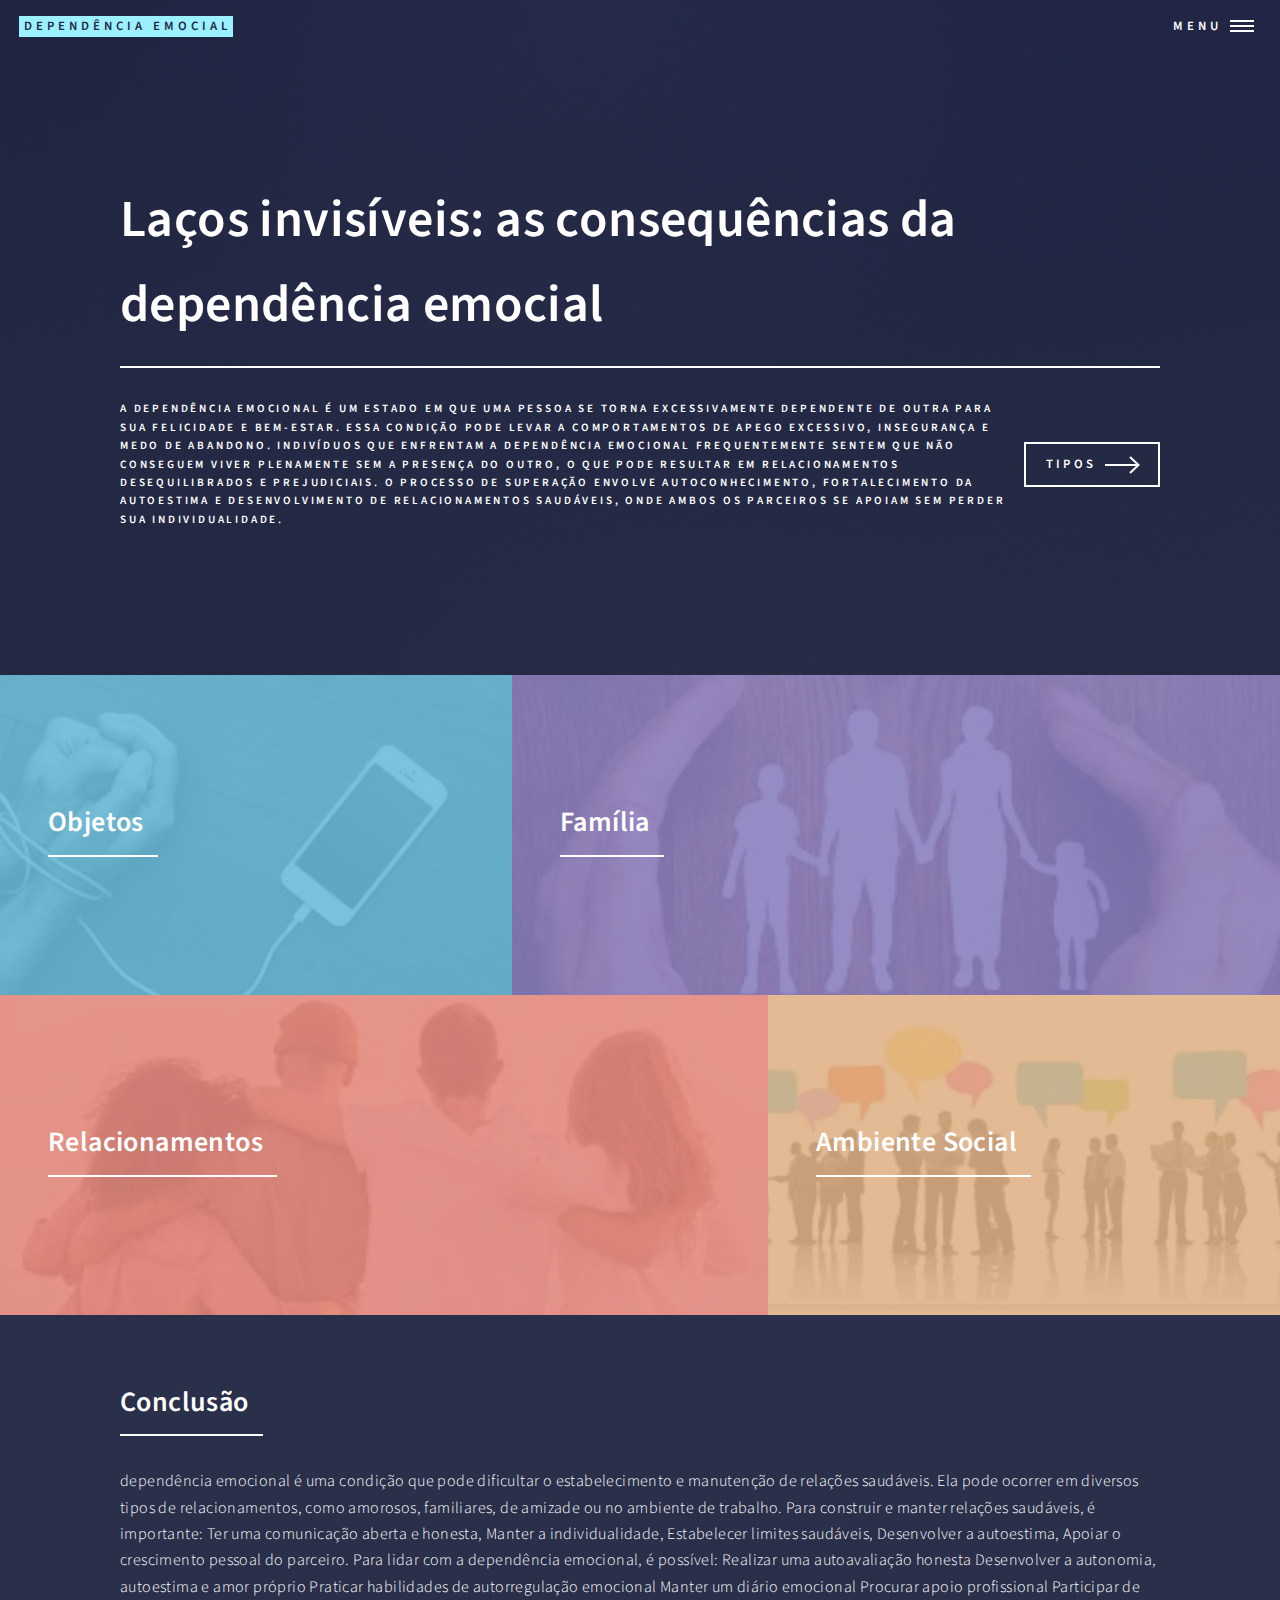
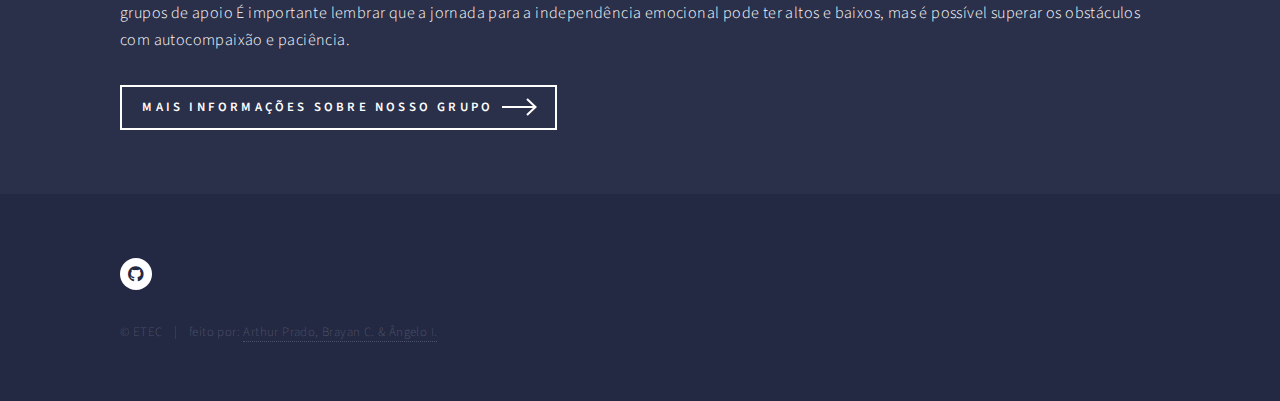
==== commit 7fb713e2: "Add files via upload" ====
--- a/index.html
+++ b/index.html
@@ -113,7 +113,7 @@
 								<li><a href="https://github.com/ArthurAsilva/LacosInvisiveis" class="icon brands alt fa-github"><span class="label">GitHub</span></a></li>
 							</ul>
 							<ul class="copyright">
-								<li>&copy; ETEC</li><li>feito por: <a id="azul" href=" https://arthurasilva.github.io/LacosInvisiveis/">Arthur Prado, Brayan C. E Ângelo </a></li>
+								<li>&copy; ETEC</li><li>feito por: <a id="azul" href=" https://arthurasilva.github.io/LacosInvisiveis/">Arthur Prado, Brayan C. & Ângelo I.</a></li>
 							</ul>
 						</div>
 					</footer>
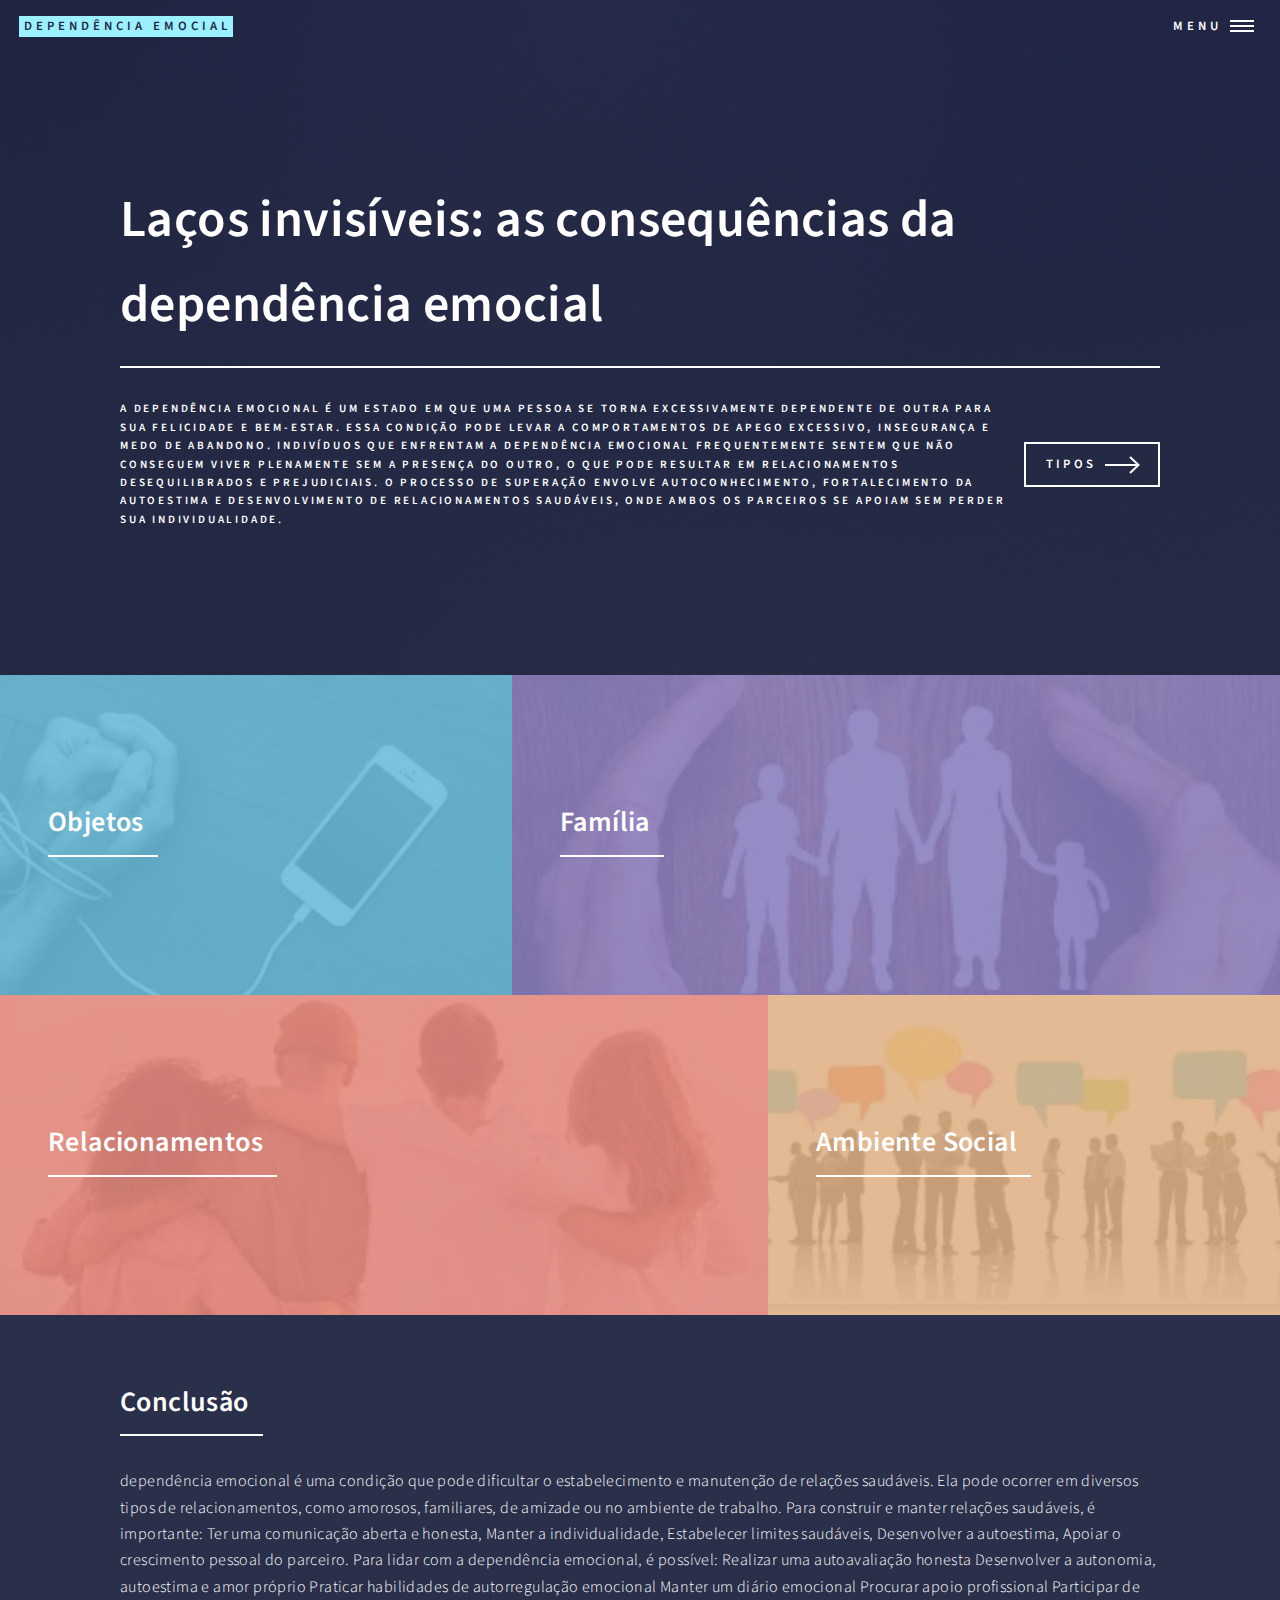
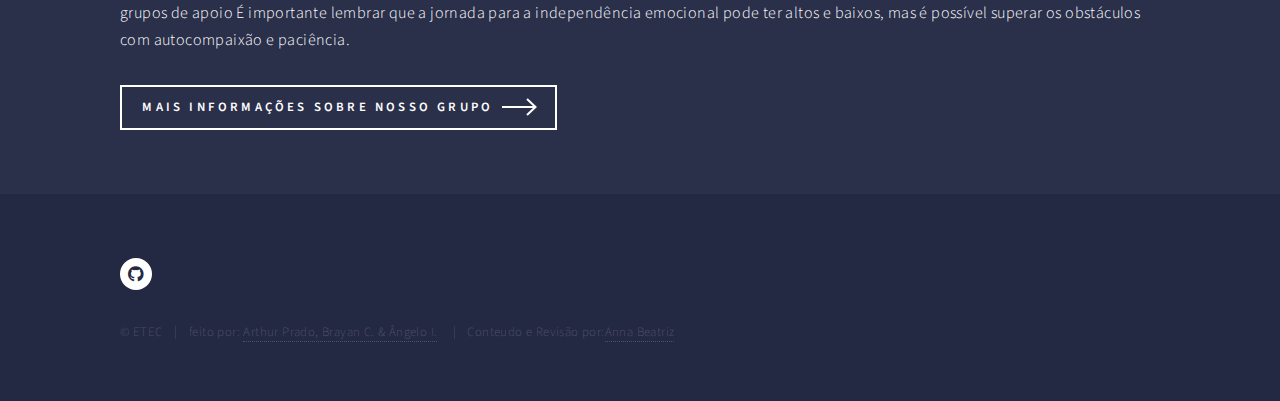
==== commit 1bcc2579: "Add files via upload" ====
--- a/index.html
+++ b/index.html
@@ -114,6 +114,7 @@
 							</ul>
 							<ul class="copyright">
 								<li>&copy; ETEC</li><li>feito por: <a id="azul" href=" https://arthurasilva.github.io/LacosInvisiveis/">Arthur Prado, Brayan C. & Ângelo I.</a></li>
+							    </li><li>Conteudo e Revisão por:<a id="azul" href=" https://arthurasilva.github.io/LacosInvisiveis/">Anna Beatriz</a></li>
 							</ul>
 						</div>
 					</footer>
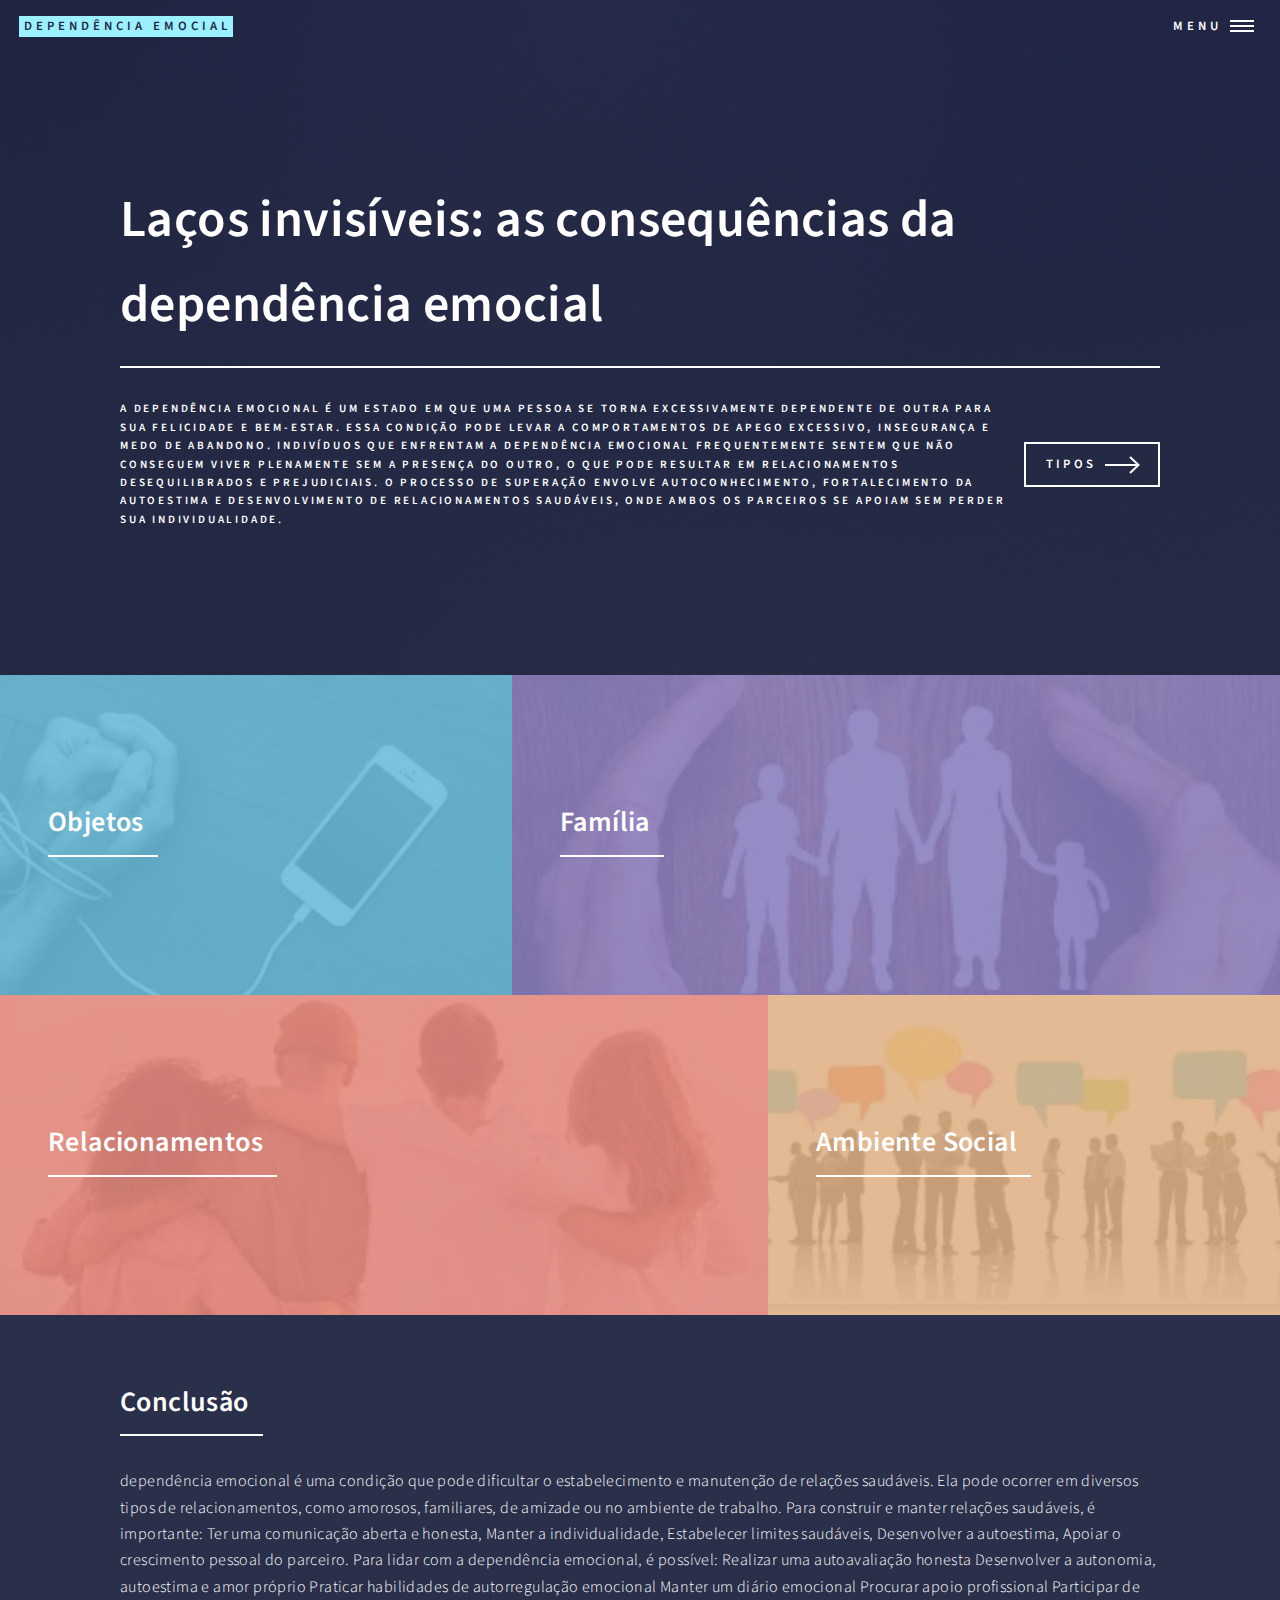
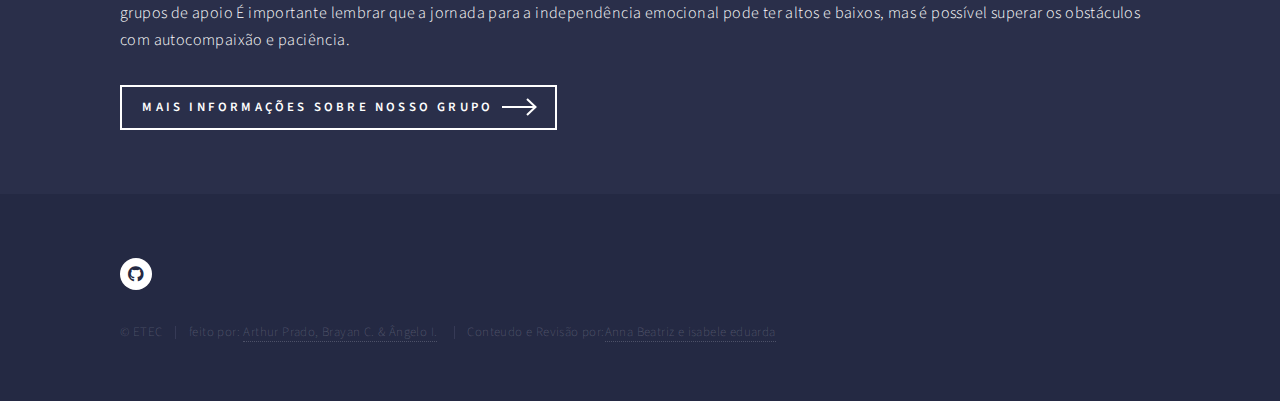
==== commit c938645f: "Add files via upload" ====
--- a/index.html
+++ b/index.html
@@ -114,7 +114,7 @@
 							</ul>
 							<ul class="copyright">
 								<li>&copy; ETEC</li><li>feito por: <a id="azul" href=" https://arthurasilva.github.io/LacosInvisiveis/">Arthur Prado, Brayan C. & Ângelo I.</a></li>
-							    </li><li>Conteudo e Revisão por:<a id="azul" href=" https://arthurasilva.github.io/LacosInvisiveis/">Anna Beatriz</a></li>
+							    </li><li>Conteudo e Revisão por:<a id="azul" href=" https://arthurasilva.github.io/LacosInvisiveis/">Anna Beatriz e isabele eduarda</a></li>
 							</ul>
 						</div>
 					</footer>
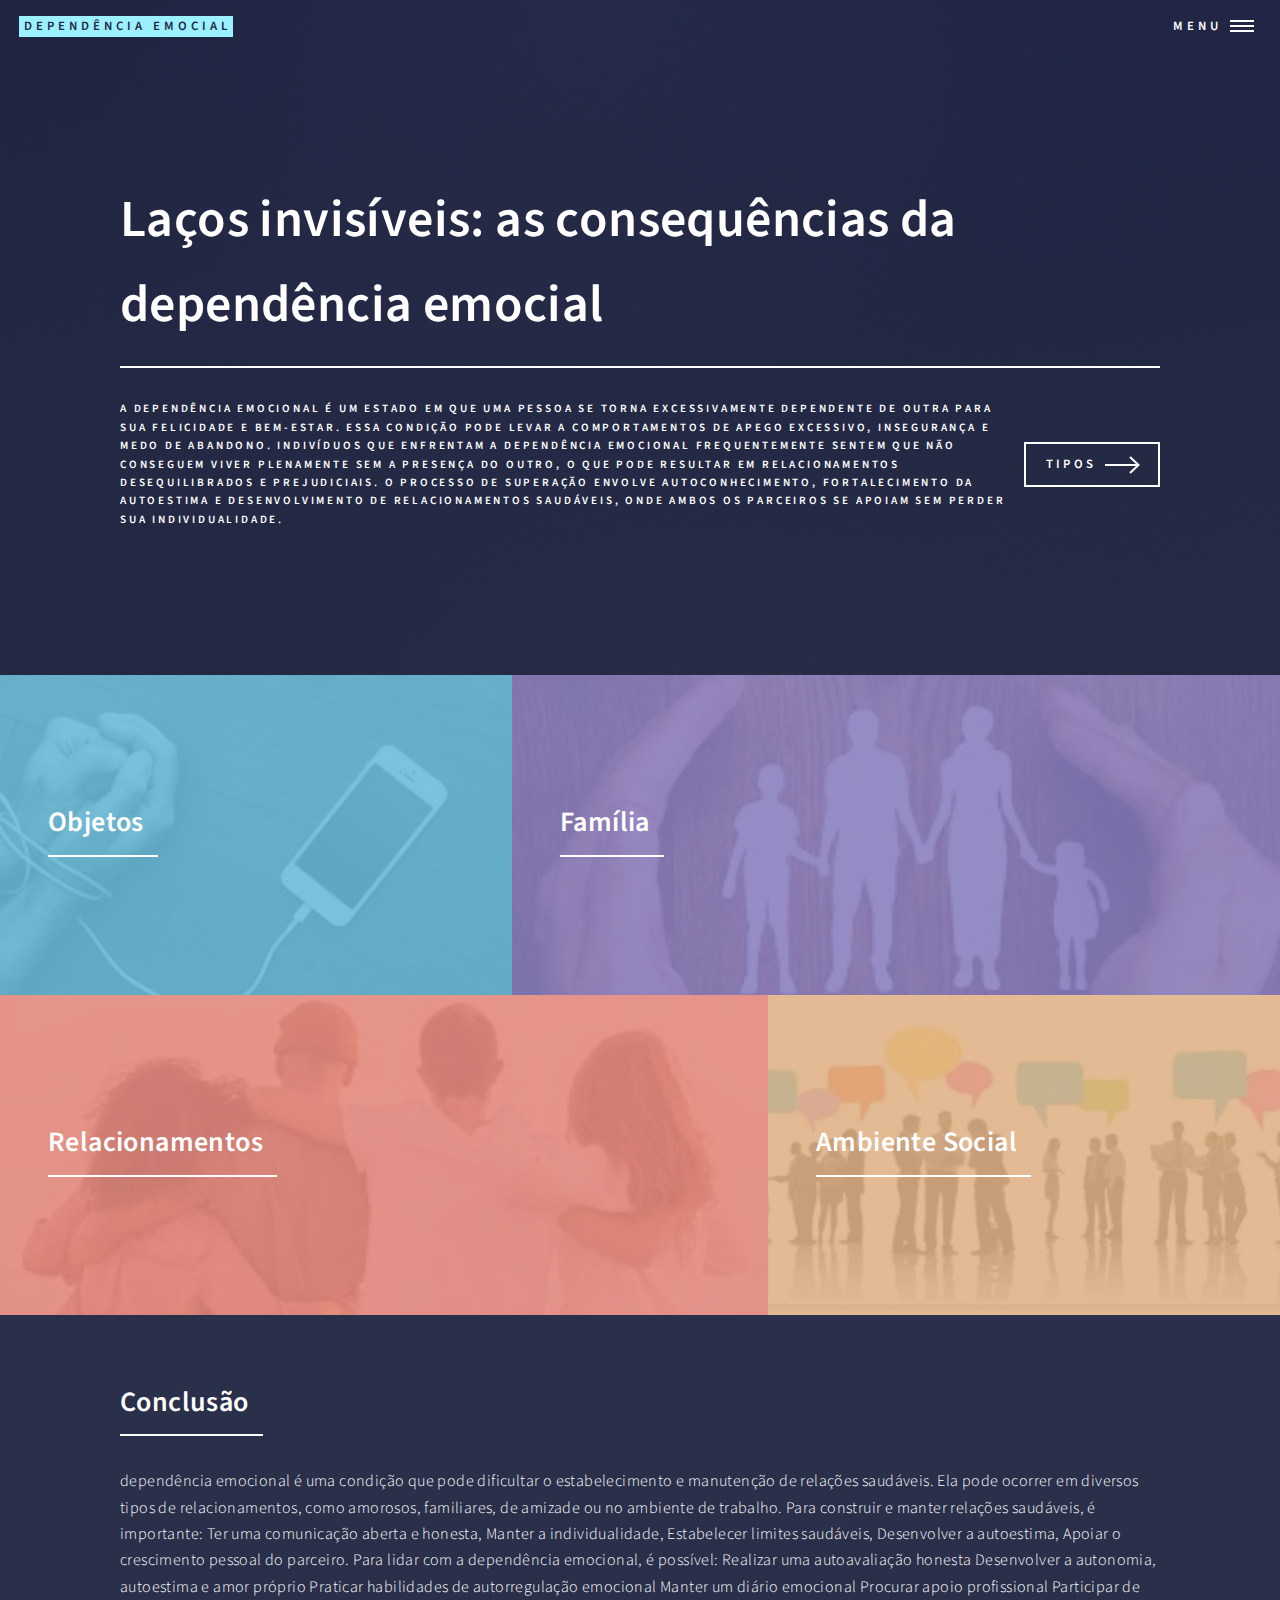
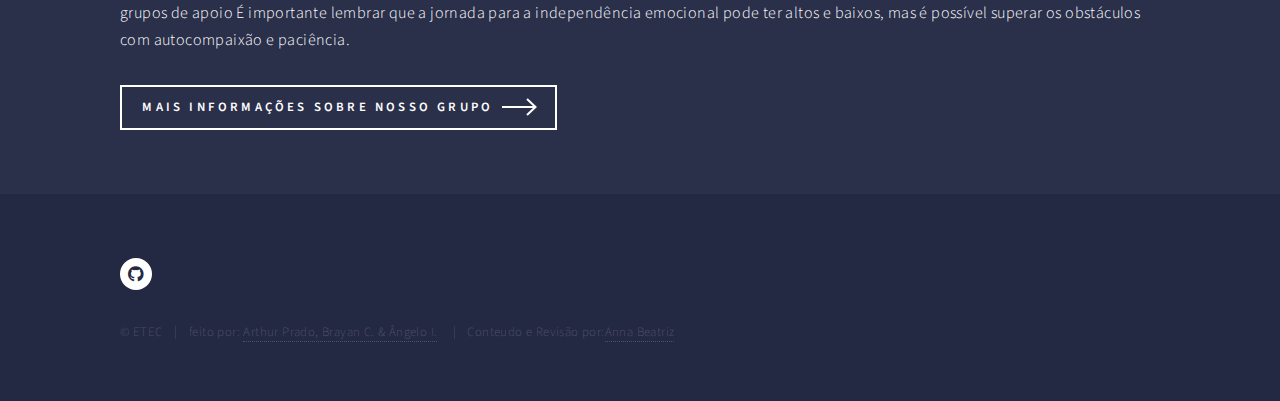
==== commit 8126ae25: "Atualizar o index.html" ====
--- a/index.html
+++ b/index.html
@@ -114,7 +114,7 @@
 							</ul>
 							<ul class="copyright">
 								<li>&copy; ETEC</li><li>feito por: <a id="azul" href=" https://arthurasilva.github.io/LacosInvisiveis/">Arthur Prado, Brayan C. & Ângelo I.</a></li>
-							    </li><li>Conteudo e Revisão por:<a id="azul" href=" https://arthurasilva.github.io/LacosInvisiveis/">Anna Beatriz e isabele eduarda</a></li>
+							    </li><li>Conteudo e Revisão por:<a id="azul" href=" https://arthurasilva.github.io/LacosInvisiveis/">Anna Beatriz</a></li>
 							</ul>
 						</div>
 					</footer>
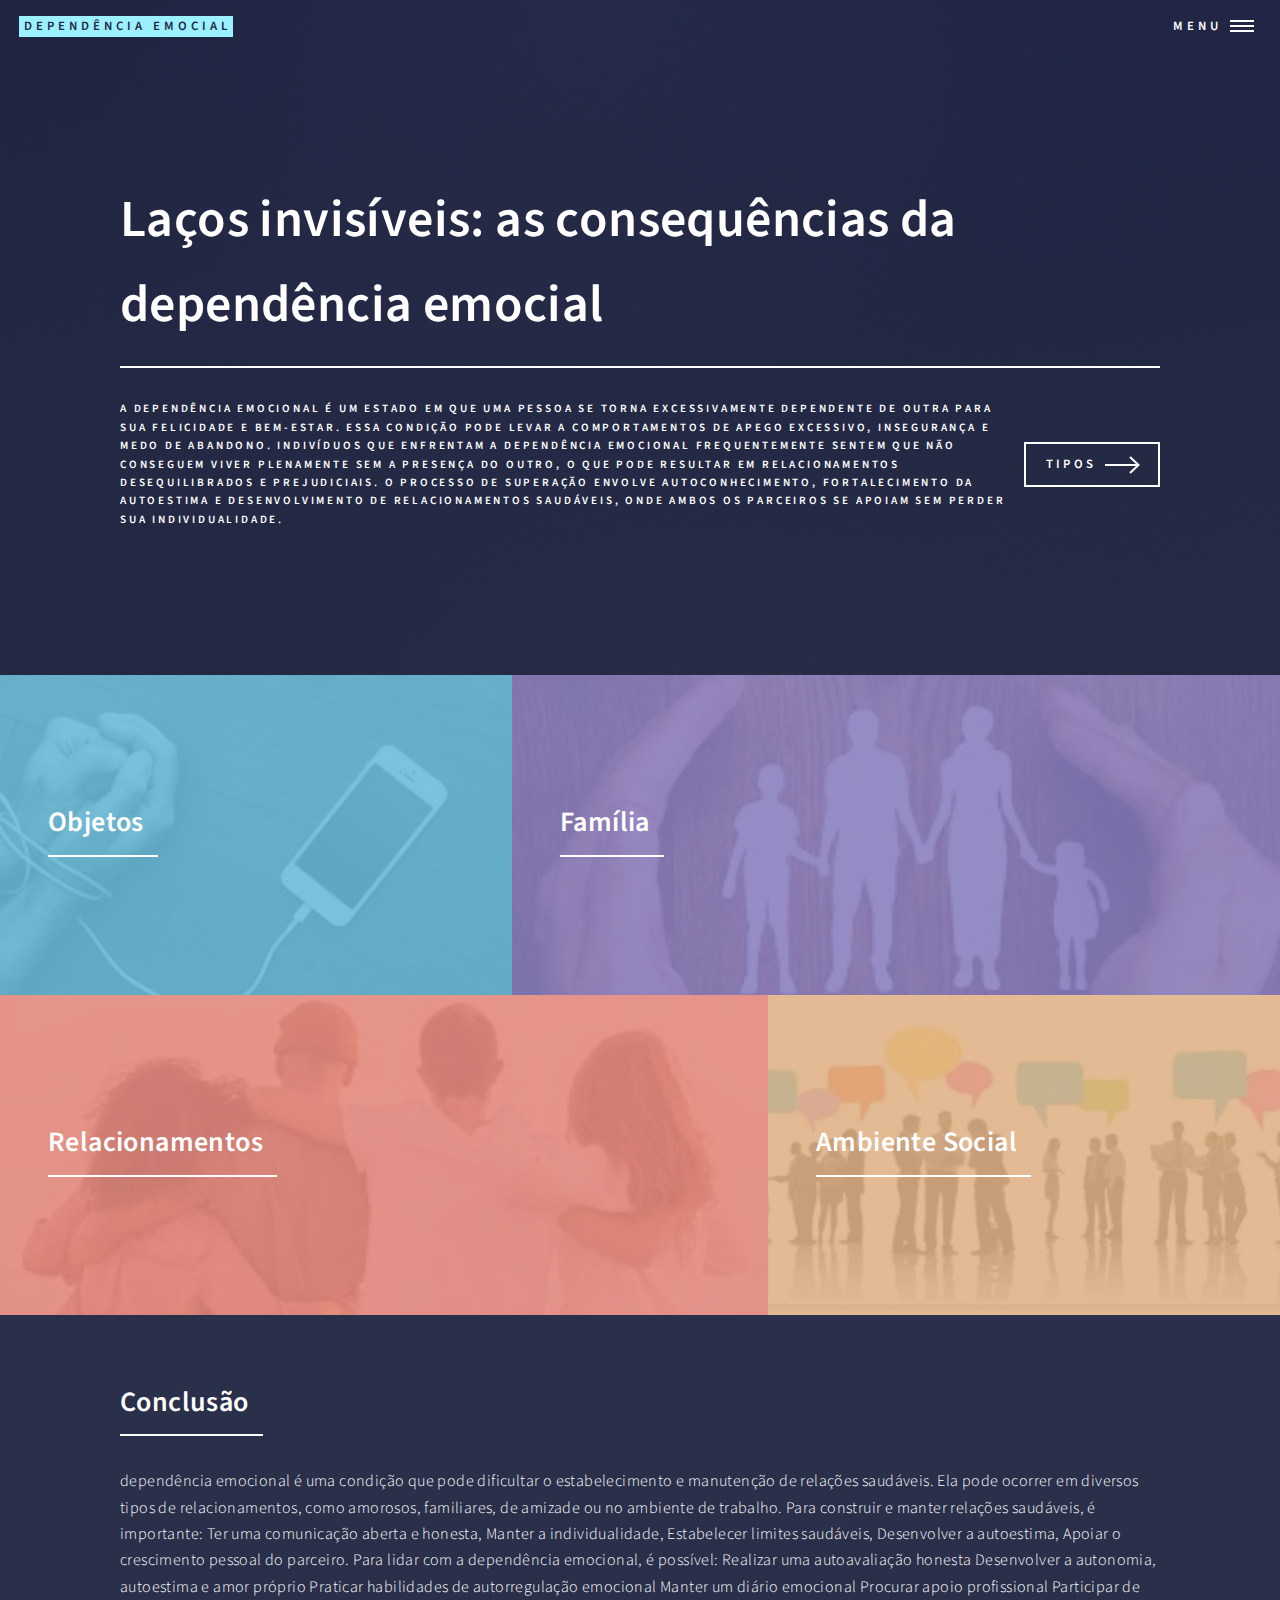
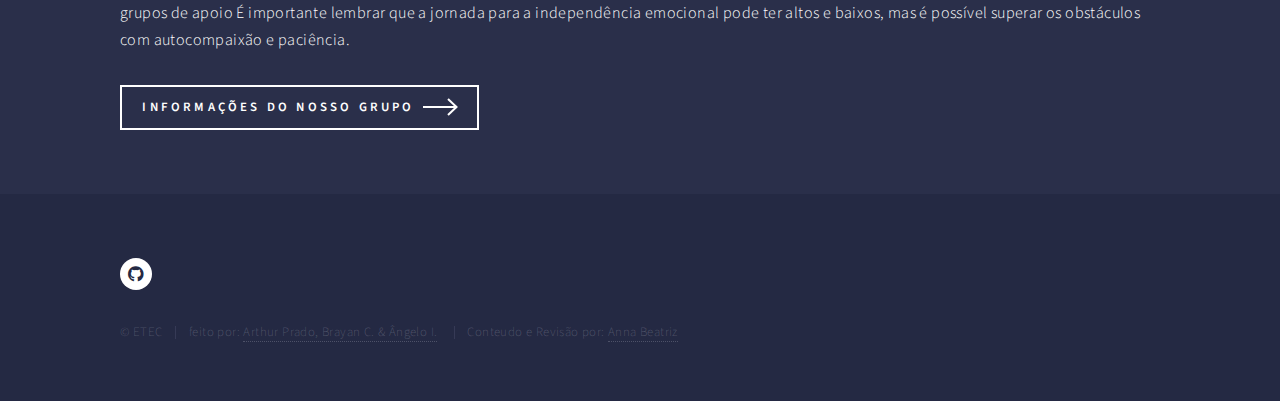
==== commit 1082fd21: "Atualizar o index.html" ====
--- a/index.html
+++ b/index.html
@@ -99,7 +99,7 @@
 										É importante lembrar que a jornada para a independência emocional pode ter altos e baixos, mas é possível superar os obstáculos com autocompaixão e paciência. 
 										</p>
 									<ul class="actions">
-										<li><a href="inf.html" class="button next">Mais informações sobre nosso grupo</a></li>
+										<li><a href="inf.html" class="button next">Informações do nosso Grupo</a></li>
 									</ul>
 								</div>
 							</section>
@@ -114,7 +114,7 @@
 							</ul>
 							<ul class="copyright">
 								<li>&copy; ETEC</li><li>feito por: <a id="azul" href=" https://arthurasilva.github.io/LacosInvisiveis/">Arthur Prado, Brayan C. & Ângelo I.</a></li>
-							    </li><li>Conteudo e Revisão por:<a id="azul" href=" https://arthurasilva.github.io/LacosInvisiveis/">Anna Beatriz</a></li>
+							    </li><li>Conteudo e Revisão por: <a id="azul" href=" https://arthurasilva.github.io/LacosInvisiveis/">Anna Beatriz</a></li>
 							</ul>
 						</div>
 					</footer>
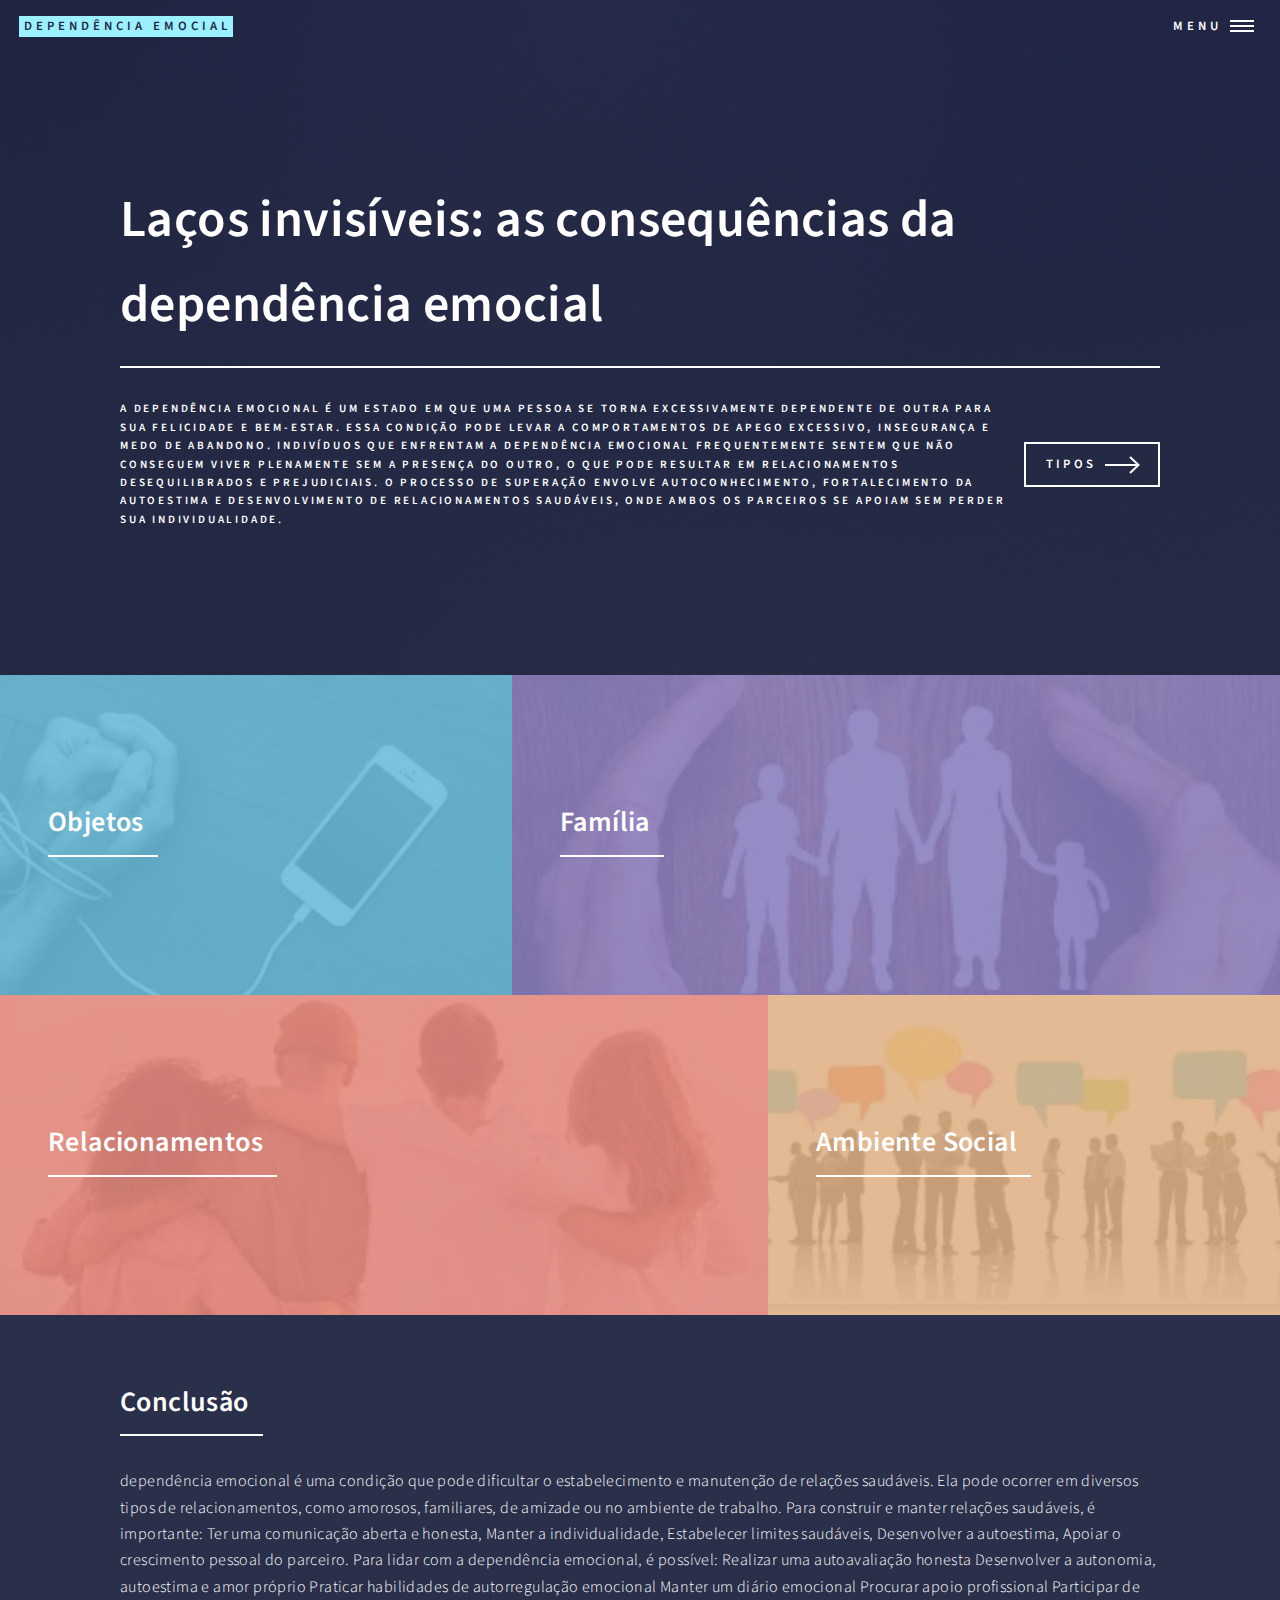
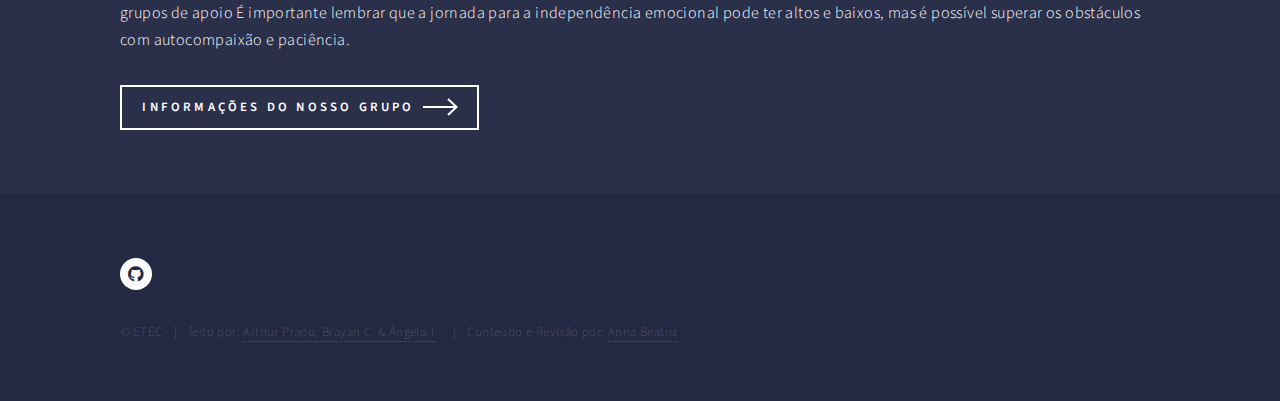
==== commit 4efac044: "Update index.html" ====
--- a/index.html
+++ b/index.html
@@ -114,7 +114,7 @@
 							</ul>
 							<ul class="copyright">
 								<li>&copy; ETEC</li><li>feito por: <a id="azul" href=" https://arthurasilva.github.io/LacosInvisiveis/">Arthur Prado, Brayan C. & Ângelo I.</a></li>
-							    </li><li>Conteudo e Revisão por: <a id="azul" href=" https://arthurasilva.github.io/LacosInvisiveis/">Anna Beatriz</a></li>
+							    </li><li>Conteúdo e Revisão por: <a id="azul" href=" https://arthurasilva.github.io/LacosInvisiveis/">Anna Beatriz</a></li>
 							</ul>
 						</div>
 					</footer>
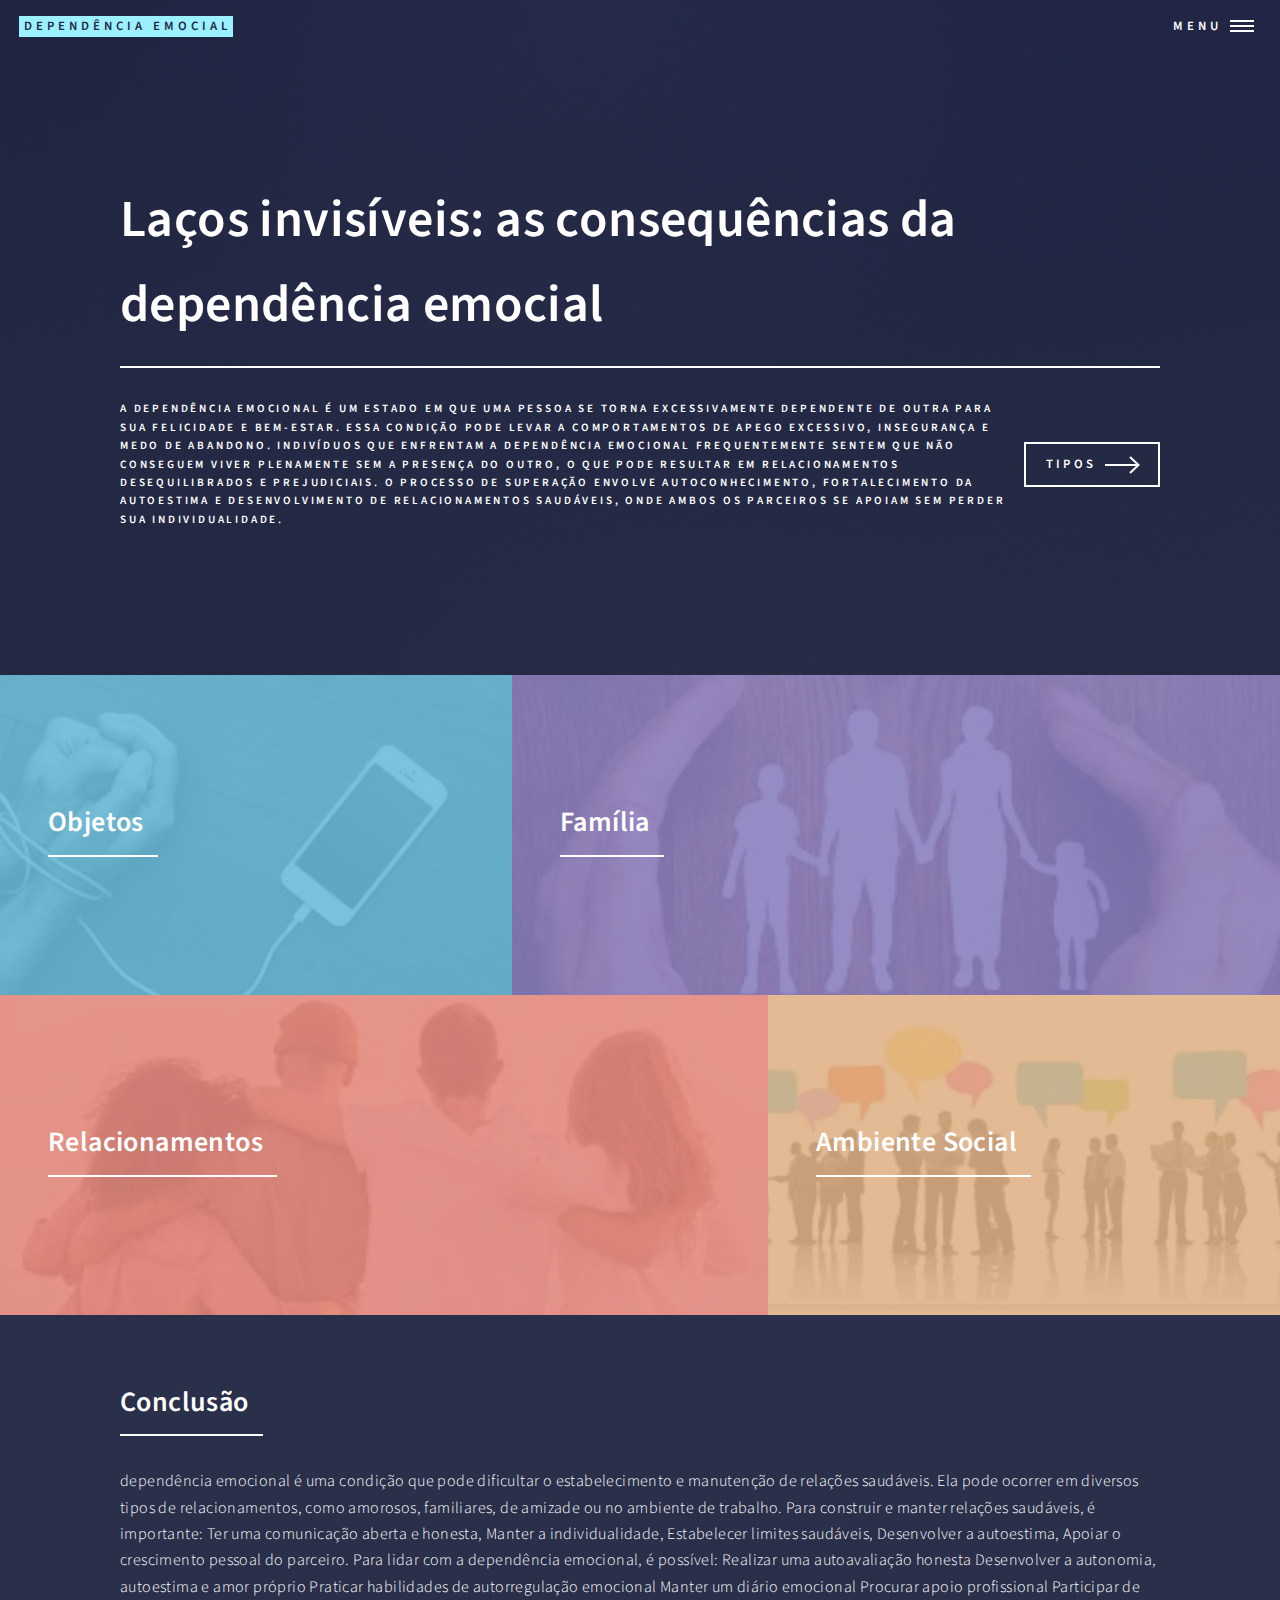
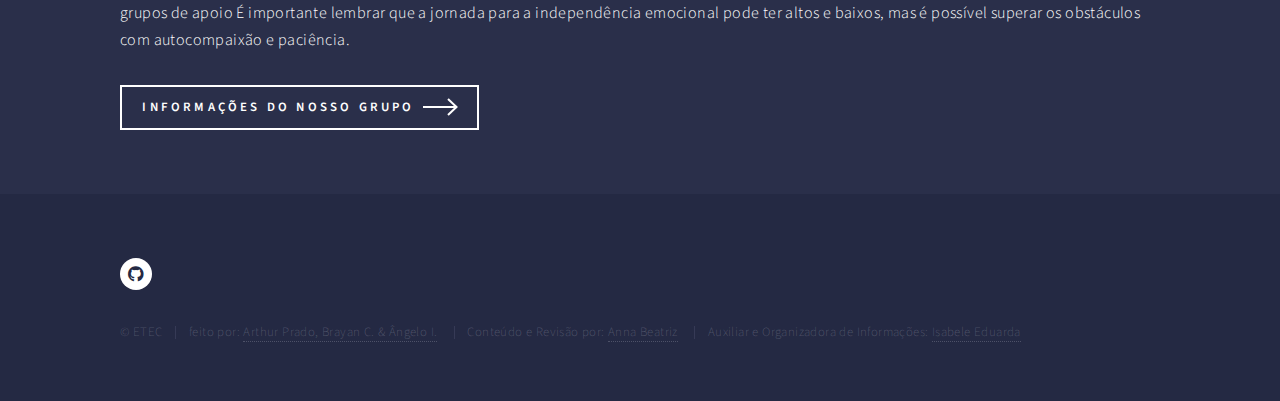
==== commit b79a37a5: "Update index.html" ====
--- a/index.html
+++ b/index.html
@@ -115,6 +115,7 @@
 							<ul class="copyright">
 								<li>&copy; ETEC</li><li>feito por: <a id="azul" href=" https://arthurasilva.github.io/LacosInvisiveis/">Arthur Prado, Brayan C. & Ângelo I.</a></li>
 							    </li><li>Conteúdo e Revisão por: <a id="azul" href=" https://arthurasilva.github.io/LacosInvisiveis/">Anna Beatriz</a></li>
+					</li><li>Auxiliar e Organizadora de Informações: <a id="azul" href=" https://arthurasilva.github.io/LacosInvisiveis/">Isabele Eduarda</a></li>
 							</ul>
 						</div>
 					</footer>
